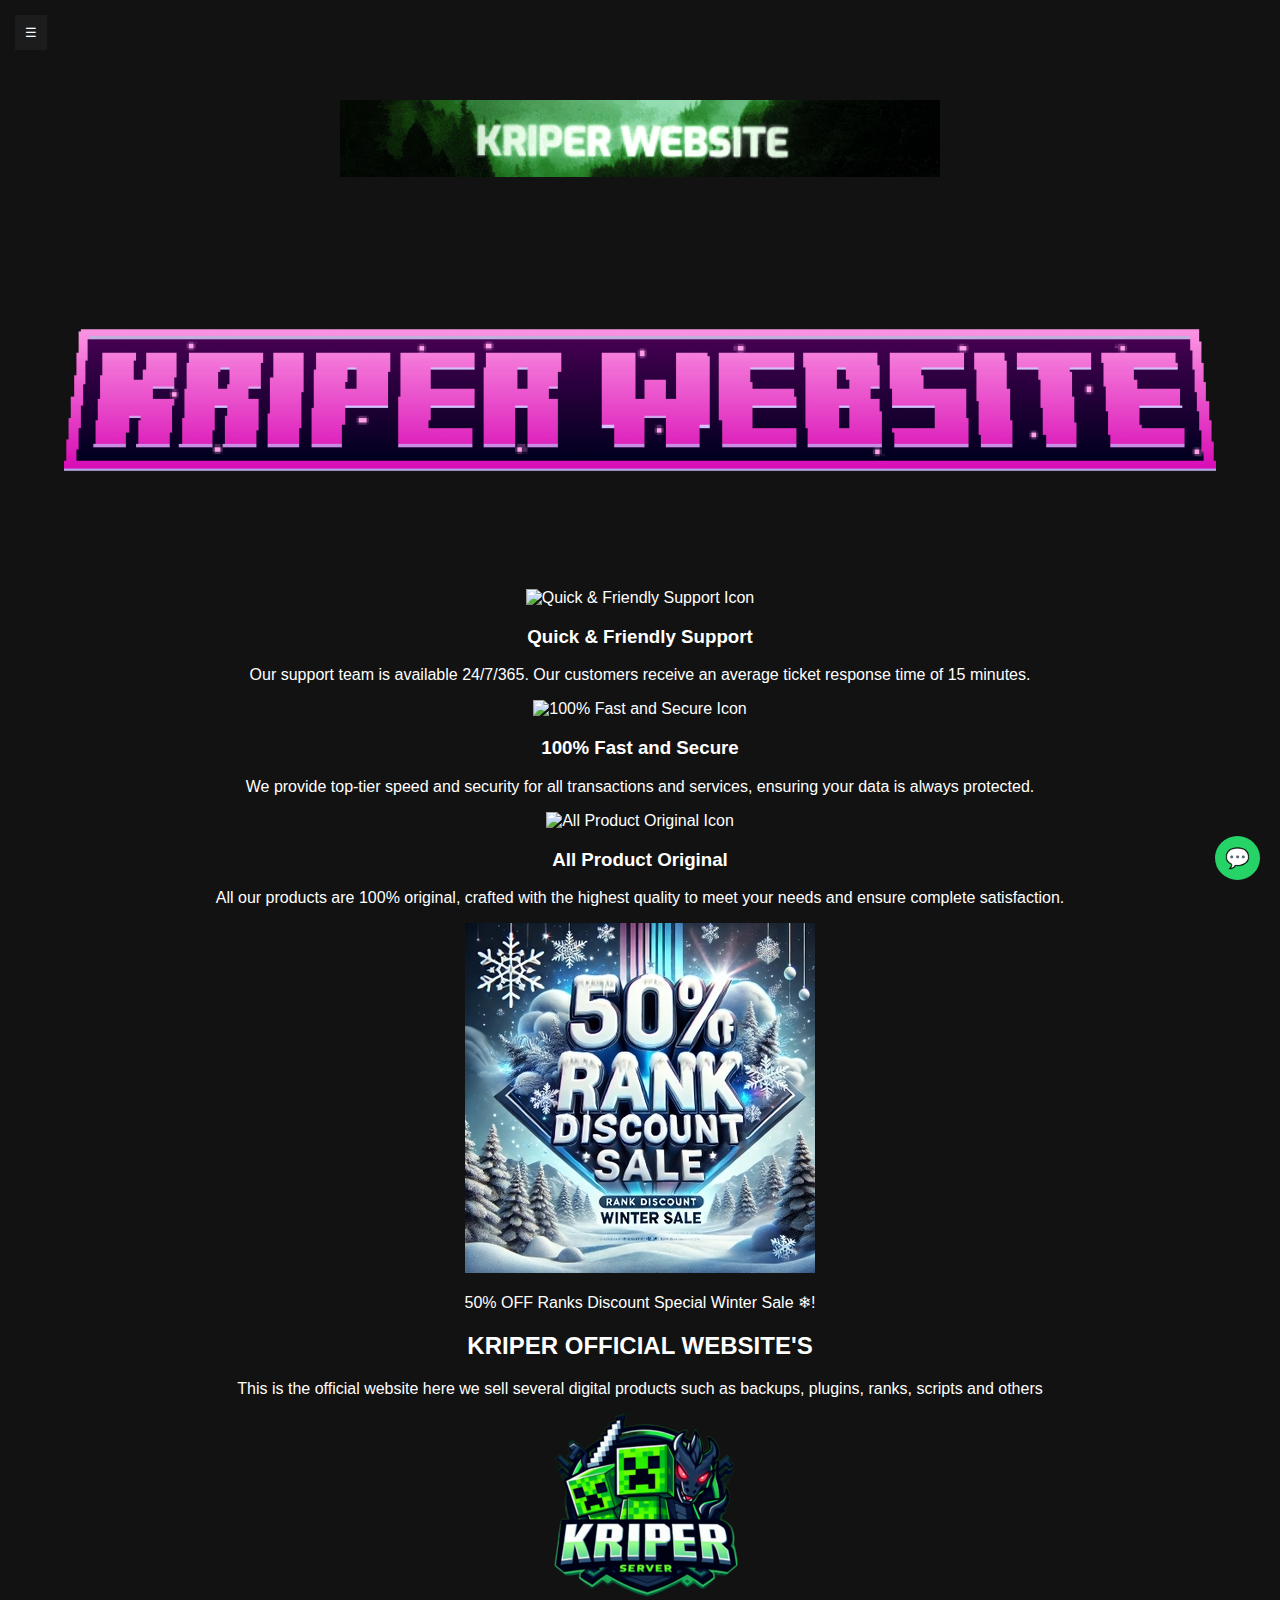
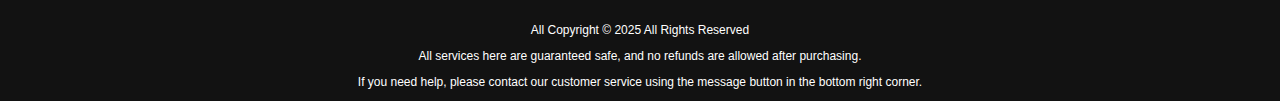
==== index.html @ 2dc5fc76 "index.html" ====
<!DOCTYPE html>
<html lang="en">
<head>
    <meta charset="UTF-8">
    <meta name="viewport" content="width=device-width, initial-scale=1.0">
    <title>Kriper Website</title>
    <link rel="stylesheet" href="style.css">
    <script defer src="script.js"></script>
</head>
<body>

    <!-- Sidebar Navigation -->
    <div id="sidebar">
        <a href="index.html">Home</a>
        <a href="announcement.html">Announcement</a>
        <a href="service.html">Service</a>
    </div>

    <!-- Navigation Button -->
    <button id="nav-toggle">☰</button>

    <!-- Header Section -->
    <header>
        <div class="banner">
            <img src="banner.gif" alt="Kriper Store Banner">
            <div class="kriper-logo">
                <img src="kriper-logo.png" alt="Kriper Website">
            </div>
        </div>
    </header>

    <!-- Features Section -->
    <section class="features-section">
        <div class="feature">
            <img src="support-icon.png" alt="Quick & Friendly Support Icon">
            <h3>Quick & Friendly Support</h3>
            <p>Our support team is available 24/7/365. Our customers receive an average ticket response time of 15 minutes.</p>
        </div>
        <div class="feature">
            <img src="secure-icon.png" alt="100% Fast and Secure Icon">
            <h3>100% Fast and Secure</h3>
            <p>We provide top-tier speed and security for all transactions and services, ensuring your data is always protected.</p>
        </div>
        <div class="feature">
            <img src="all-product-icon.png" alt="All Product Original Icon">
            <h3>All Product Original</h3>
            <p>All our products are 100% original, crafted with the highest quality to meet your needs and ensure complete satisfaction.</p>
        </div>
    </section>

    <!-- Promo Section -->
    <section class="promo-section">
        <img src="promo.jpg" alt="Promo Image">
        <p>50% OFF Ranks Discount Special Winter Sale ❄!</p>
    </section>

    <!-- Scrolling Info Section -->
    <section class="scroll-info">
        <h2>KRIPER OFFICIAL WEBSITE'S</h2>
        <p>This is the official website here we sell several digital products such as backups, plugins, ranks, scripts and others</p>
        <img src="large-image.png" alt="Large Image">
    </section>

    <!-- Footer -->
    <footer>
        <p>All Copyright &copy; 2025 All Rights Reserved</p>
        <p>All services here are guaranteed safe, and no refunds are allowed after purchasing.</p>
        <p>If you need help, please contact our customer service using the message button in the bottom right corner.</p>
    </footer>

    <!-- Floating Support Button -->
    <a href="https://wa.me/6281553348960" class="support-button" target="_blank">💬</a>

</body>
</html>
---- style.css ----
/* General Styles */
body {
    background-color: #121212;
    color: #ffffff;
    font-family: Arial, sans-serif;
    margin: 0;
    padding: 0;
    text-align: center;
}

/* Sidebar */
#sidebar {
    position: fixed;
    top: 10px;
    left: 10px;
    width: 250px;
    height: 100%;
    background: #1c1c1c;
    padding-top: 20px;
    transition: left 0.3s;
}

#sidebar a {
    display: block;
    color: white;
    padding: 10px;
    text-decoration: none;
}

#sidebar a:hover {
    background: #333;
}

/* Navigation Button */
#nav-toggle {
    position: fixed;
    top: 15px;
    left: 15px;
    background: #1c1c1c;
    color: white;
    border: none;
    padding: 10px;
    cursor: pointer;
}

/* Banner */
.banner img {
    width: 100%;
    max-width: 600px;
    margin-top: 100px;
}

.kriper-logo {
    display: flex;
    justify-content: center;
    align-items: center;
    margin-top: 20px; /* Atur jarak agar tidak bertabrakan */
}

.kriper-logo img {
    max-width: 90%; /* Pastikan gambar tidak terlalu besar */
    height: auto;
}

/* Service Section */
.service-container {
    display: flex;
    flex-direction: column;
    align-items: center;
    gap: 20px;
    padding: 20px;
}

.service-item {
    background: #1c1c1c;
    padding: 15px;
    border-radius: 10px;
    width: 90%;
    max-width: 400px;
    text-align: center;
    box-shadow: 0px 0px 10px rgba(255, 255, 255, 0.1);
    transition: transform 0.3s ease;
}

.service-item:hover {
    transform: scale(1.02);
}

/* Gambar Produk */
.service-item img {
    width: 100%;
    max-width: 350px;
    border-radius: 5px;
    display: block;
    margin: 0 auto;
}

/* Judul Produk */
.service-item h3 {
    font-size: 20px;
    margin-top: 10px;
}

/* Deskripsi */
.service-item p {
    font-size: 14px;
    color: #b0b0b0;
}

/* Tombol Order */
.service-item .order-button {
    display: block;
    background: #007bff;
    color: white;
    padding: 10px;
    border-radius: 5px;
    text-decoration: none;
    font-weight: bold;
    margin-top: 10px;
    transition: background 0.3s;
}

.service-item .order-button:hover {
    background: #0056b3;
}

/* Responsif untuk Android */
@media (max-width: 768px) {
    .service-item {
        max-width: 90%;
    }

    .service-item img {
        max-width: 250px;
    }
}

@media (max-width: 768px) {
    .service-item img {
        max-width: 150px; /* Ukuran lebih kecil untuk Android */
    }
}

/* Footer */
footer {
    font-size: 12px;
    margin-top: 20px;
}

/* Floating Support Button */
.support-button {
    position: fixed;
    bottom: 20px;
    right: 20px;
    background: #25D366;
    color: white;
    padding: 10px;
    border-radius: 50%;
    text-decoration: none;
    font-size: 20px;
}
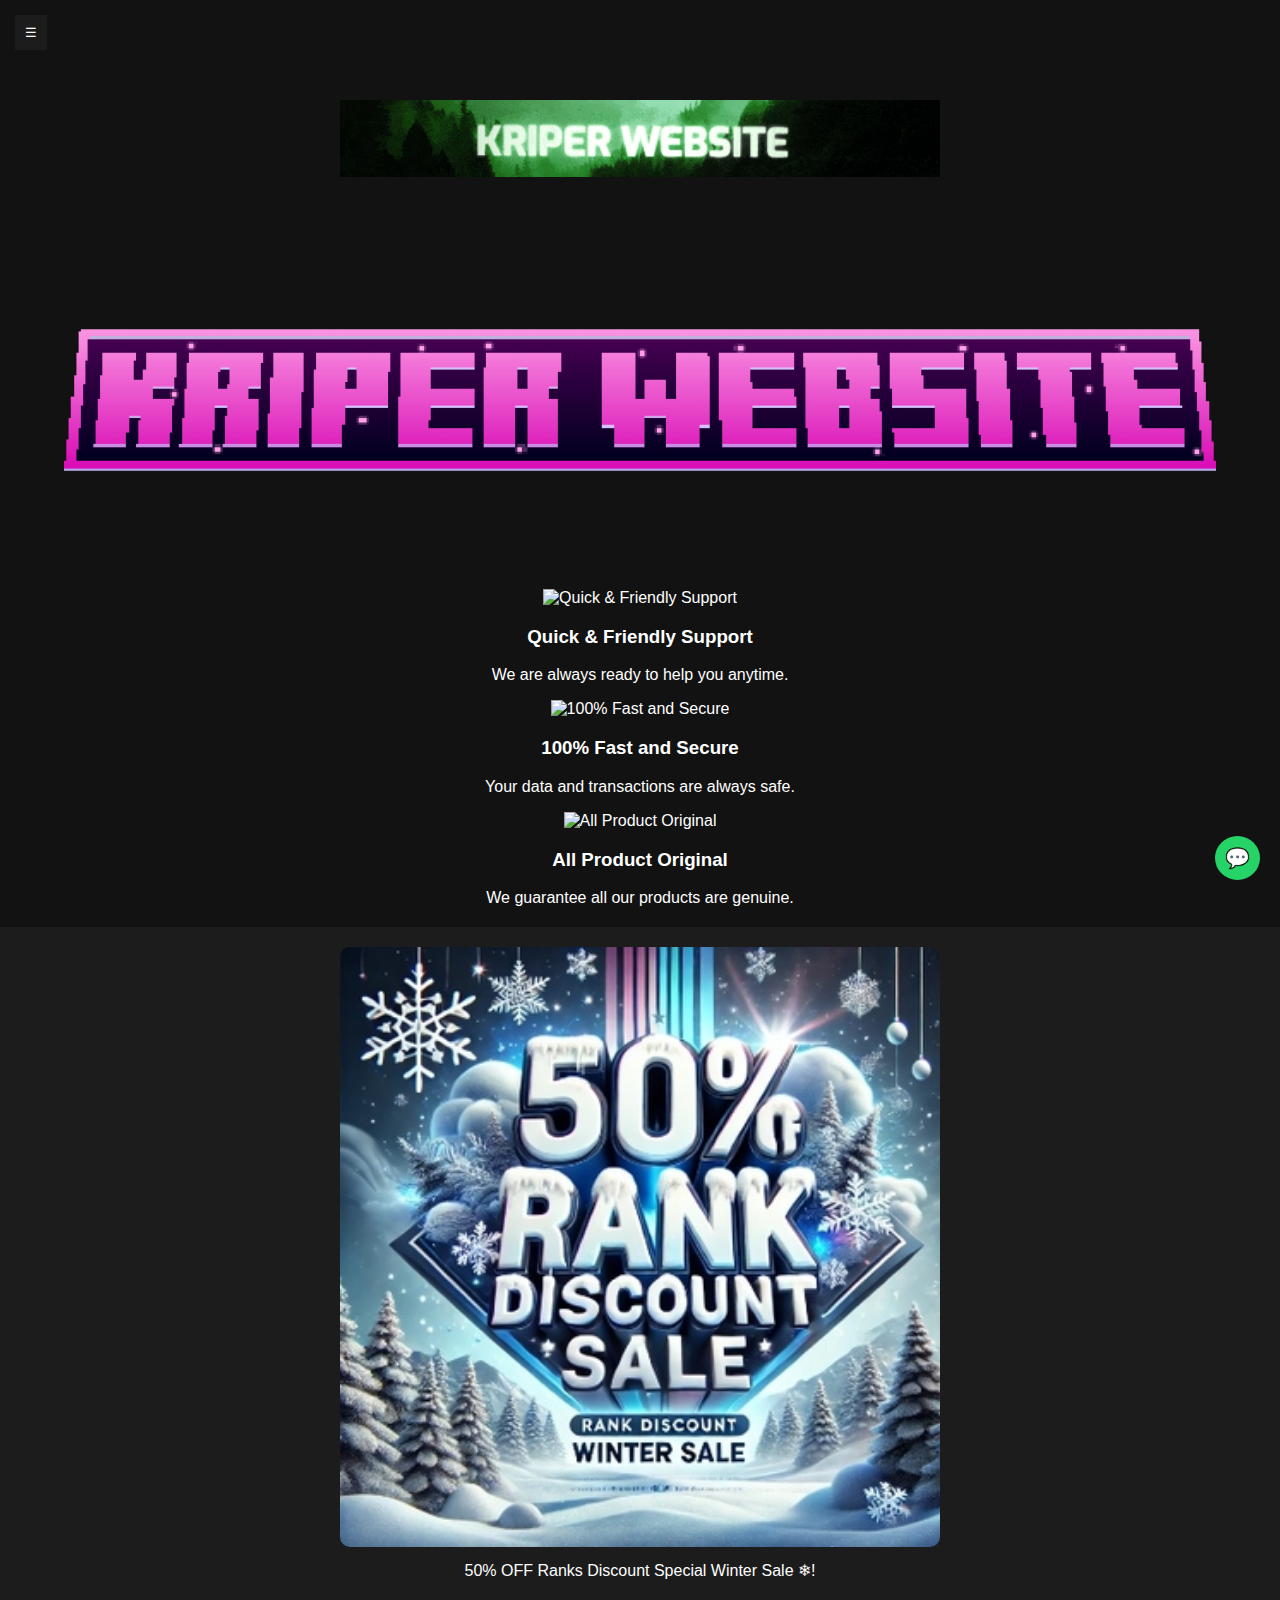
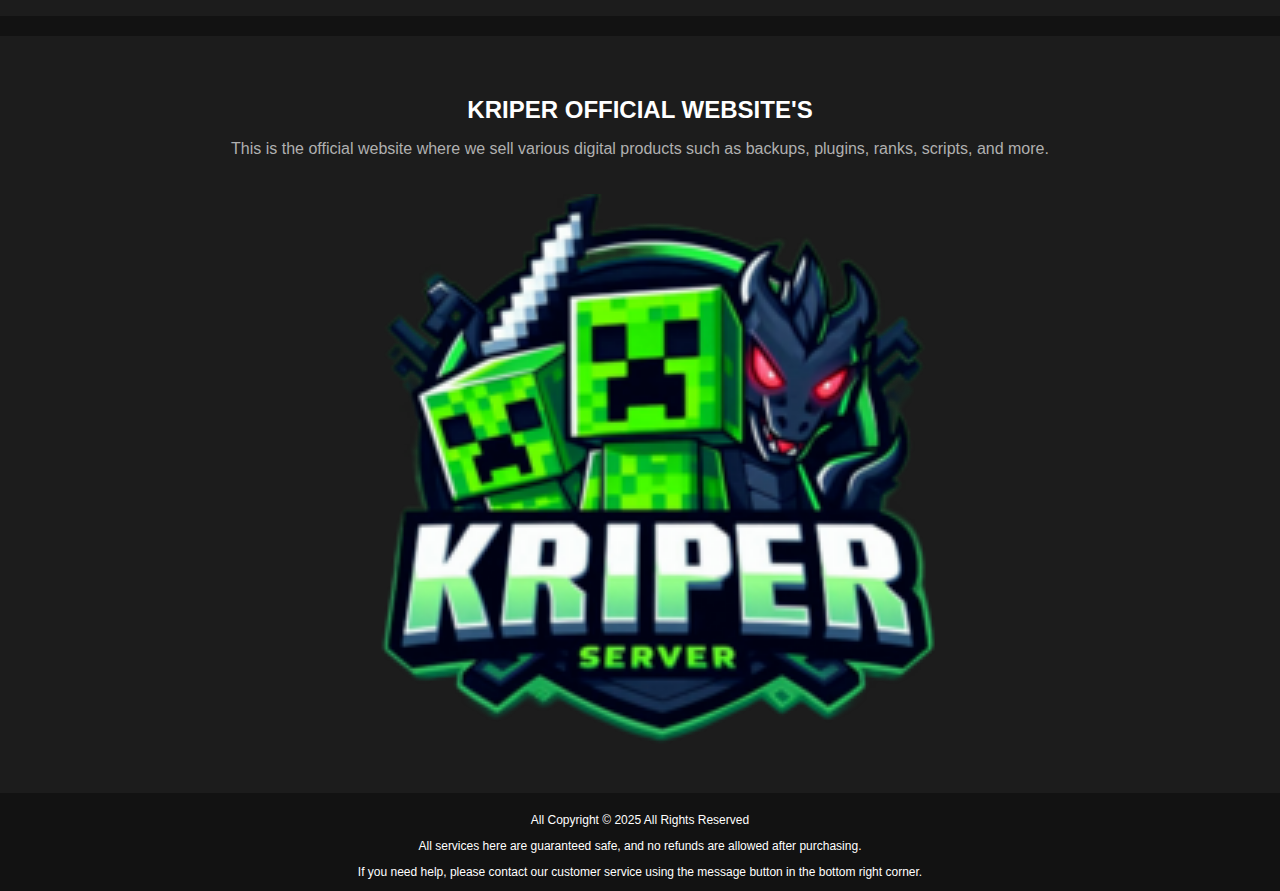
==== commit 64973096: "index.html" ====
--- a/index.html
+++ b/index.html
@@ -30,21 +30,21 @@
     </header>
 
     <!-- Features Section -->
-    <section class="features-section">
-        <div class="feature">
-            <img src="support-icon.png" alt="Quick & Friendly Support Icon">
+    <section class="features">
+        <div class="feature-item">
+            <img src="icon-support.png" alt="Quick & Friendly Support">
             <h3>Quick & Friendly Support</h3>
-            <p>Our support team is available 24/7/365. Our customers receive an average ticket response time of 15 minutes.</p>
+            <p>We are always ready to help you anytime.</p>
         </div>
-        <div class="feature">
-            <img src="secure-icon.png" alt="100% Fast and Secure Icon">
+        <div class="feature-item">
+            <img src="icon-secure.png" alt="100% Fast and Secure">
             <h3>100% Fast and Secure</h3>
-            <p>We provide top-tier speed and security for all transactions and services, ensuring your data is always protected.</p>
+            <p>Your data and transactions are always safe.</p>
         </div>
-        <div class="feature">
-            <img src="all-product-icon.png" alt="All Product Original Icon">
+        <div class="feature-item">
+            <img src="icon-original.png" alt="All Product Original">
             <h3>All Product Original</h3>
-            <p>All our products are 100% original, crafted with the highest quality to meet your needs and ensure complete satisfaction.</p>
+            <p>We guarantee all our products are genuine.</p>
         </div>
     </section>
 
@@ -57,7 +57,7 @@
     <!-- Scrolling Info Section -->
     <section class="scroll-info">
         <h2>KRIPER OFFICIAL WEBSITE'S</h2>
-        <p>This is the official website here we sell several digital products such as backups, plugins, ranks, scripts and others</p>
+        <p>This is the official website where we sell various digital products such as backups, plugins, ranks, scripts, and more.</p>
         <img src="large-image.png" alt="Large Image">
     </section>
 
--- a/style.css
+++ b/style.css
@@ -54,91 +54,94 @@
     display: flex;
     justify-content: center;
     align-items: center;
-    margin-top: 20px; /* Atur jarak agar tidak bertabrakan */
+    margin-top: 20px;
 }
 
 .kriper-logo img {
-    max-width: 90%; /* Pastikan gambar tidak terlalu besar */
+    max-width: 90%;
     height: auto;
 }
 
-/* Service Section */
-.service-container {
+/* Features Section */
+.features-section {
     display: flex;
-    flex-direction: column;
-    align-items: center;
+    justify-content: center;
     gap: 20px;
-    padding: 20px;
+    padding: 40px 20px;
+    background: #1c1c1c;
+    flex-wrap: wrap;
 }
 
-.service-item {
+.feature {
     background: #1c1c1c;
-    padding: 15px;
+    padding: 20px;
     border-radius: 10px;
     width: 90%;
-    max-width: 400px;
+    max-width: 300px;
     text-align: center;
     box-shadow: 0px 0px 10px rgba(255, 255, 255, 0.1);
     transition: transform 0.3s ease;
 }
 
-.service-item:hover {
-    transform: scale(1.02);
+.feature:hover {
+    transform: scale(1.05);
 }
 
-/* Gambar Produk */
-.service-item img {
-    width: 100%;
-    max-width: 350px;
-    border-radius: 5px;
-    display: block;
-    margin: 0 auto;
+.feature img {
+    width: 80px;
+    height: 80px;
+    margin-bottom: 15px;
 }
 
-/* Judul Produk */
-.service-item h3 {
-    font-size: 20px;
-    margin-top: 10px;
+.feature h3 {
+    font-size: 18px;
+    margin-bottom: 10px;
 }
 
-/* Deskripsi */
-.service-item p {
+.feature p {
     font-size: 14px;
     color: #b0b0b0;
 }
 
-/* Tombol Order */
-.service-item .order-button {
-    display: block;
-    background: #007bff;
-    color: white;
-    padding: 10px;
-    border-radius: 5px;
-    text-decoration: none;
-    font-weight: bold;
-    margin-top: 10px;
-    transition: background 0.3s;
+/* Promo Section */
+.promo-section {
+    background: #1c1c1c;
+    padding: 20px;
+    margin: 20px 0;
 }
 
-.service-item .order-button:hover {
-    background: #0056b3;
+.promo-section img {
+    width: 100%;
+    max-width: 600px;
+    border-radius: 10px;
 }
 
-/* Responsif untuk Android */
-@media (max-width: 768px) {
-    .service-item {
-        max-width: 90%;
-    }
-
-    .service-item img {
-        max-width: 250px;
-    }
+.promo-section p {
+    margin-top: 10px;
+    font-size: 16px;
 }
 
-@media (max-width: 768px) {
-    .service-item img {
-        max-width: 150px; /* Ukuran lebih kecil untuk Android */
-    }
+/* Scrolling Info Section */
+.scroll-info {
+    padding: 40px 20px;
+    background: #1c1c1c;
+}
+
+.scroll-info h2 {
+    font-size: 24px;
+    margin-bottom: 10px;
+}
+
+.scroll-info p {
+    font-size: 16px;
+    color: #b0b0b0;
+}
+
+.scroll-info img {
+    width: 100%;
+    max-width: 600px;
+    margin-top: 20px;
+    border-radius: 10px;
 }
 
 /* Footer */
@@ -159,3 +162,23 @@
     text-decoration: none;
     font-size: 20px;
 }
+
+/* Responsif untuk Android */
+@media (max-width: 768px) {
+    .feature {
+        max-width: 90%;
+    }
+
+    .feature img {
+        width: 60px;
+        height: 60px;
+    }
+
+    .promo-section img {
+        max-width: 100%;
+    }
+
+    .scroll-info img {
+        max-width: 100%;
+    }
+}
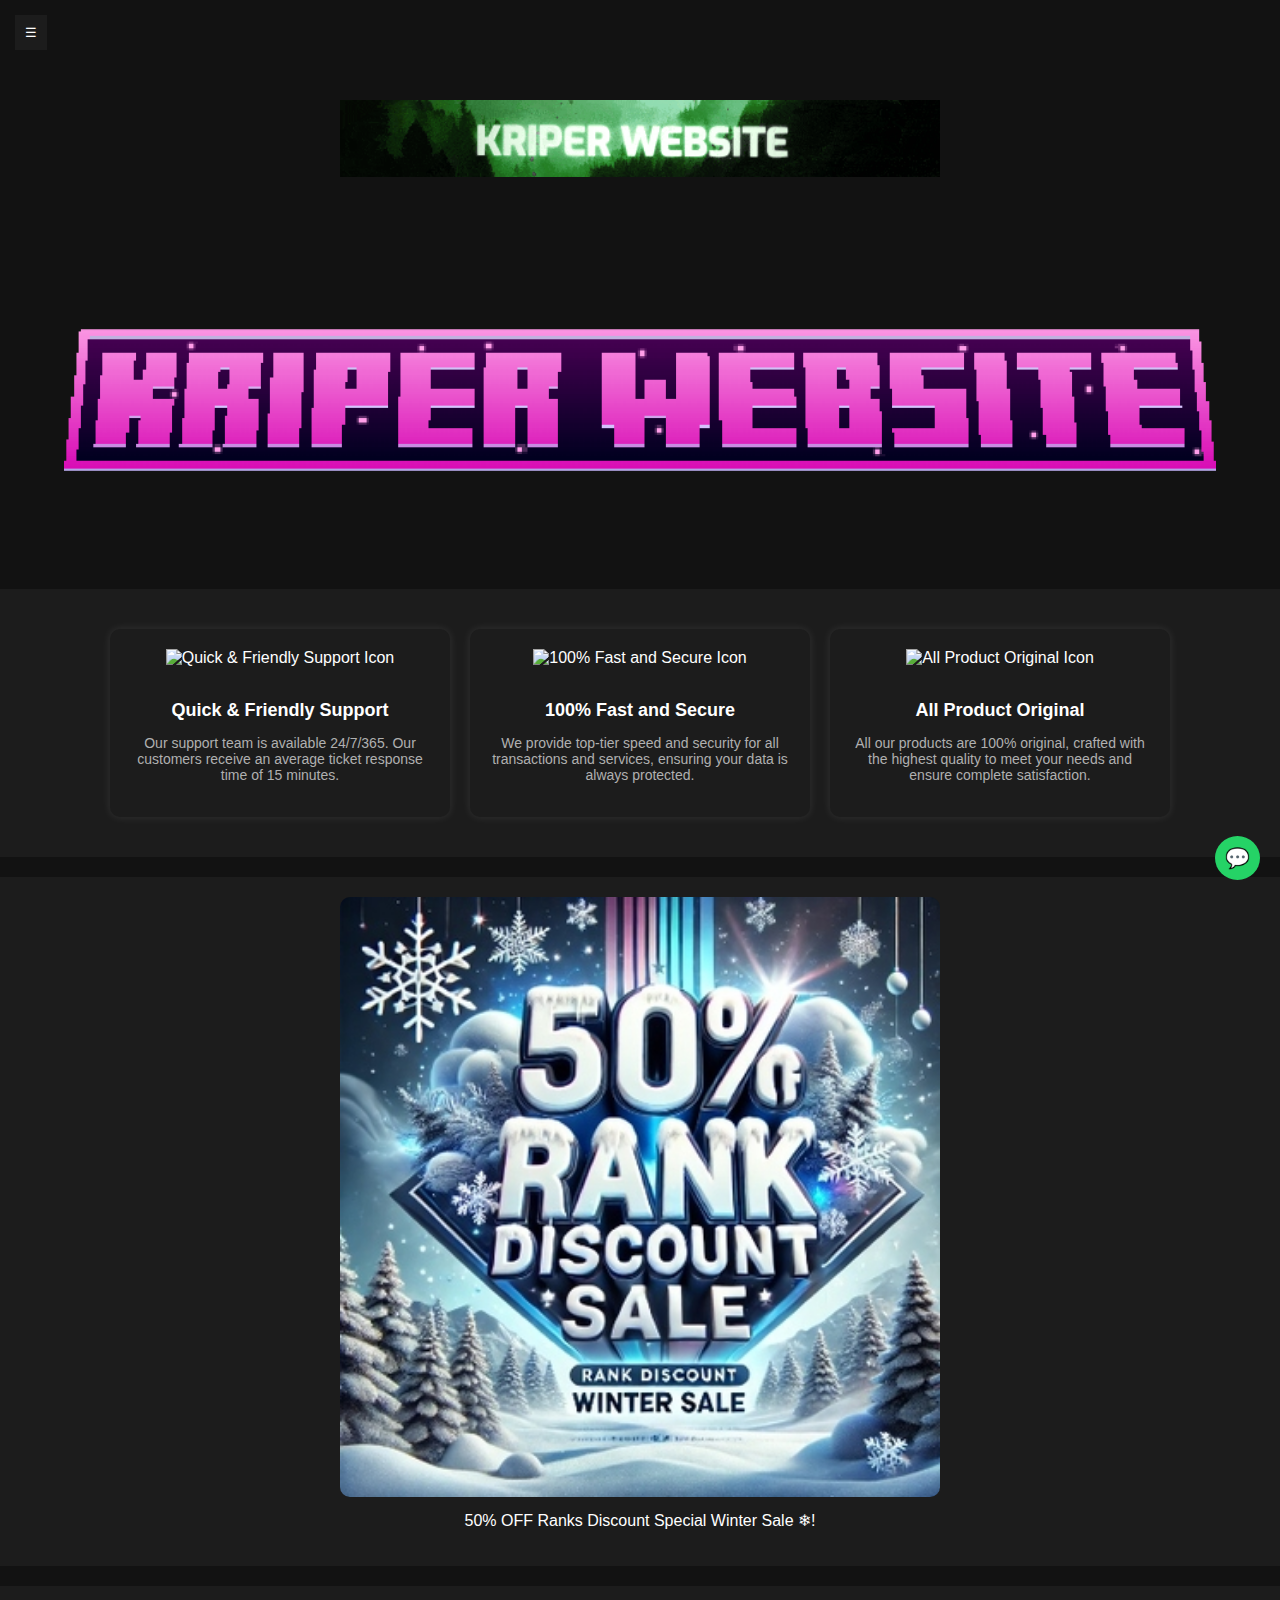
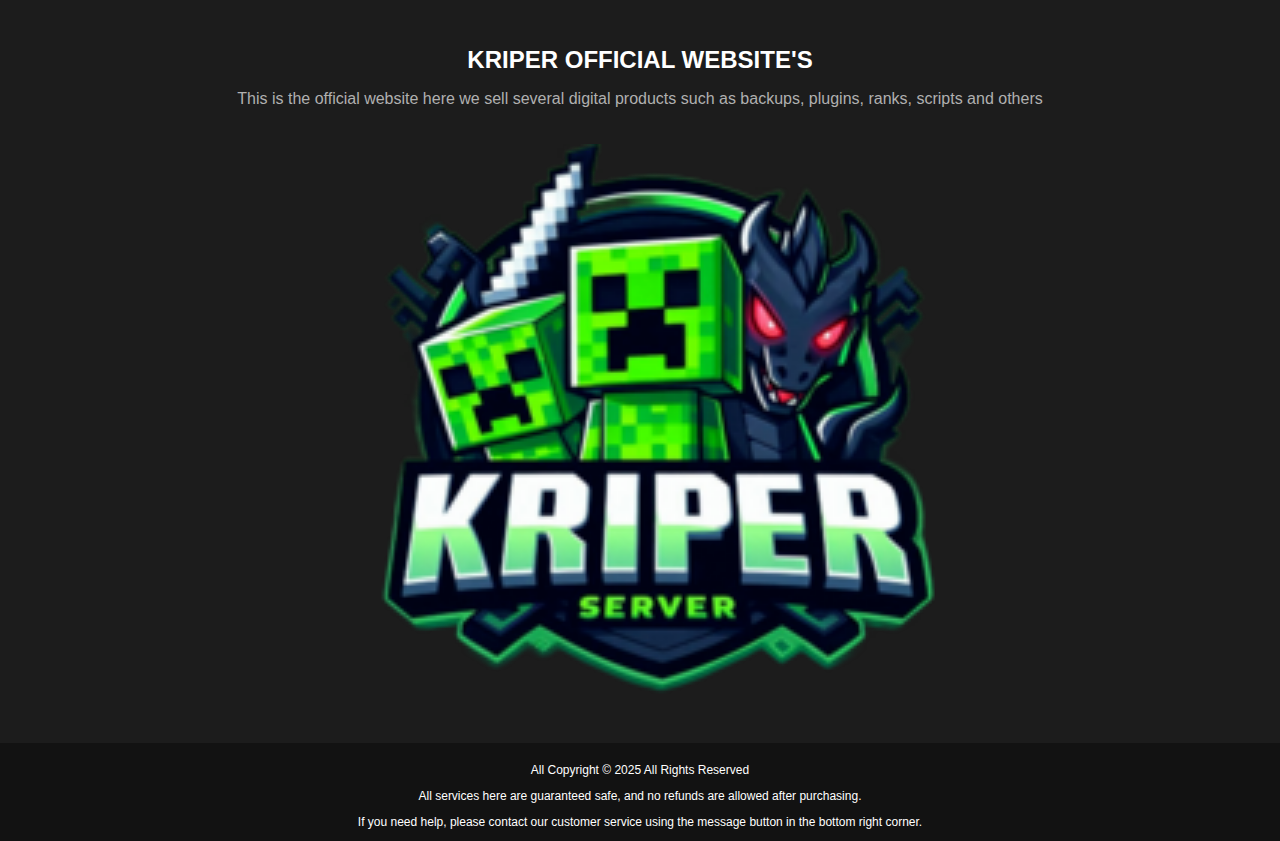
==== commit 81ff5fc9: "index.html" ====
--- a/index.html
+++ b/index.html
@@ -30,21 +30,21 @@
     </header>
 
     <!-- Features Section -->
-    <section class="features">
-        <div class="feature-item">
-            <img src="icon-support.png" alt="Quick & Friendly Support">
+    <section class="features-section">
+        <div class="feature">
+            <img src="support-icon.png" alt="Quick & Friendly Support Icon">
             <h3>Quick & Friendly Support</h3>
-            <p>We are always ready to help you anytime.</p>
+            <p>Our support team is available 24/7/365. Our customers receive an average ticket response time of 15 minutes.</p>
         </div>
-        <div class="feature-item">
-            <img src="icon-secure.png" alt="100% Fast and Secure">
+        <div class="feature">
+            <img src="secure-icon.png" alt="100% Fast and Secure Icon">
             <h3>100% Fast and Secure</h3>
-            <p>Your data and transactions are always safe.</p>
+            <p>We provide top-tier speed and security for all transactions and services, ensuring your data is always protected.</p>
         </div>
-        <div class="feature-item">
-            <img src="icon-original.png" alt="All Product Original">
+        <div class="feature">
+            <img src="all-product-icon.png" alt="All Product Original Icon">
             <h3>All Product Original</h3>
-            <p>We guarantee all our products are genuine.</p>
+            <p>All our products are 100% original, crafted with the highest quality to meet your needs and ensure complete satisfaction.</p>
         </div>
     </section>
 
@@ -57,7 +57,7 @@
     <!-- Scrolling Info Section -->
     <section class="scroll-info">
         <h2>KRIPER OFFICIAL WEBSITE'S</h2>
-        <p>This is the official website where we sell various digital products such as backups, plugins, ranks, scripts, and more.</p>
+        <p>This is the official website here we sell several digital products such as backups, plugins, ranks, scripts and others</p>
         <img src="large-image.png" alt="Large Image">
     </section>
 
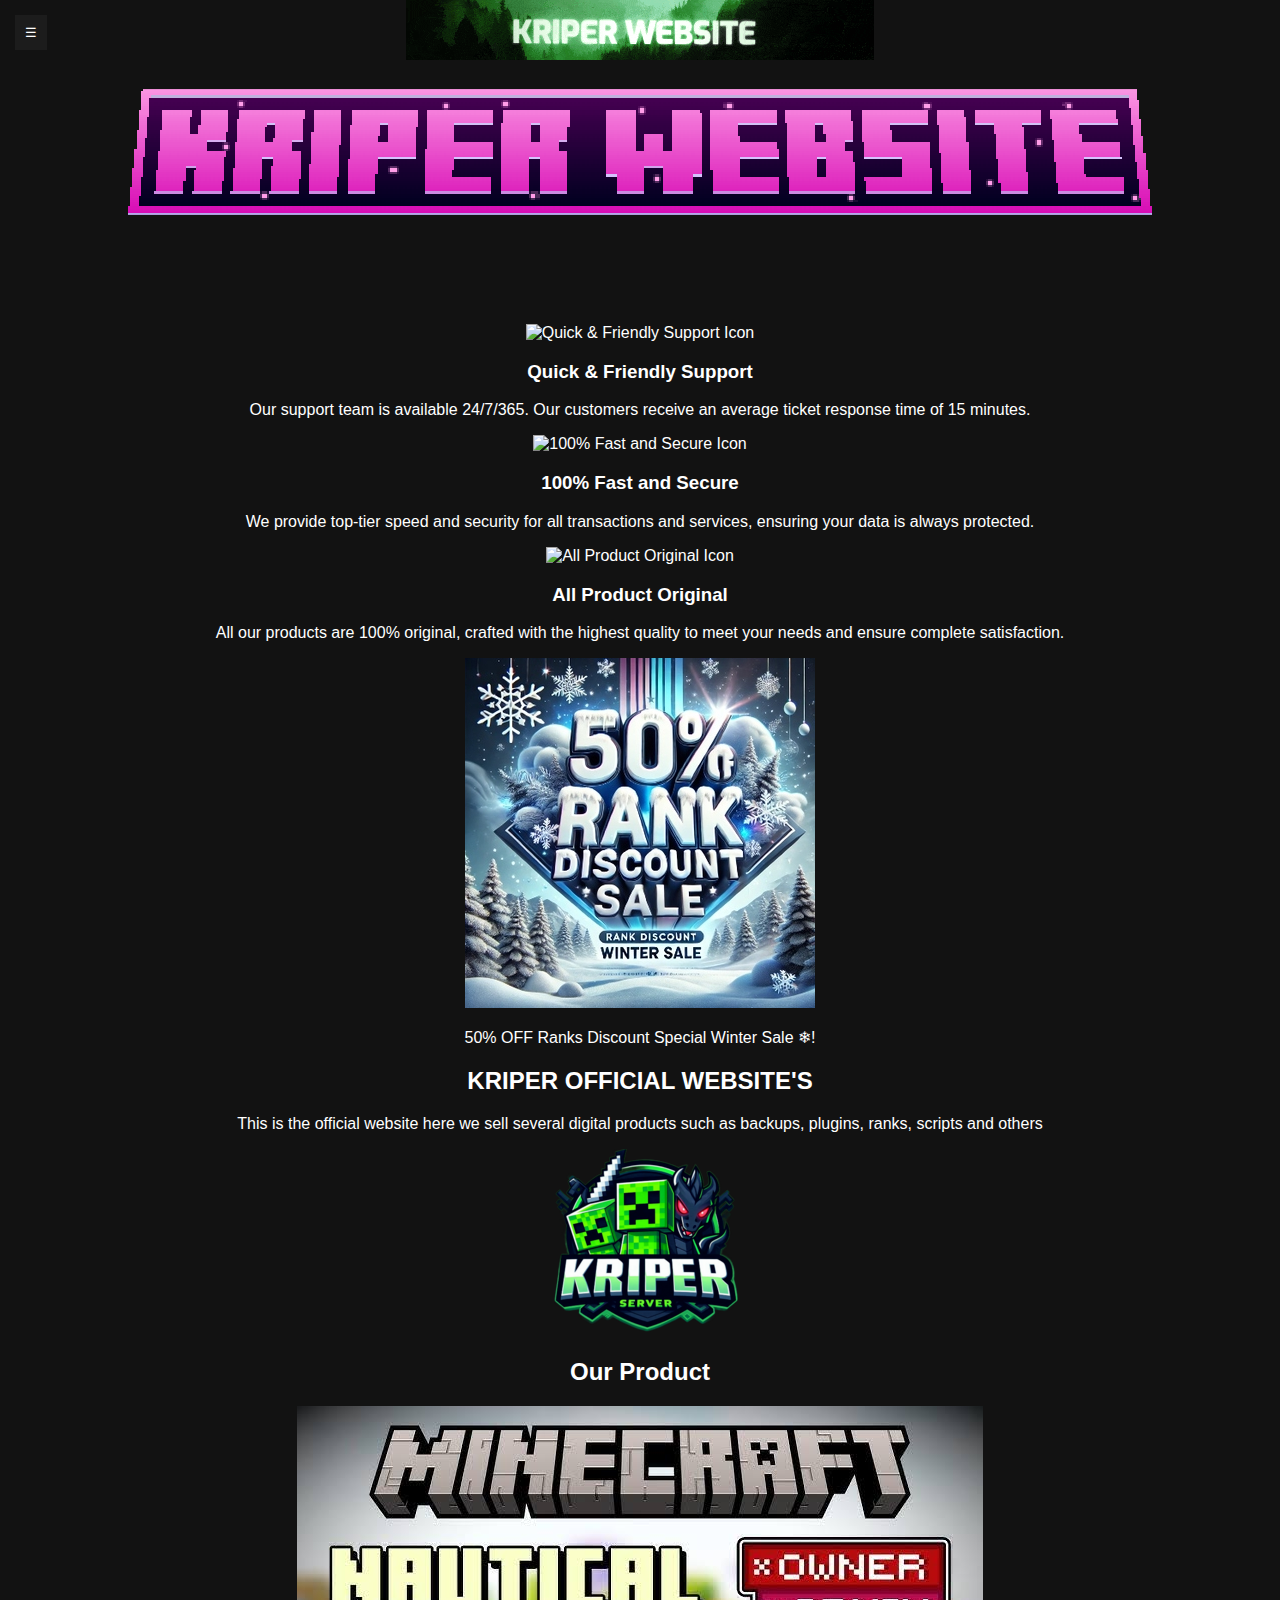
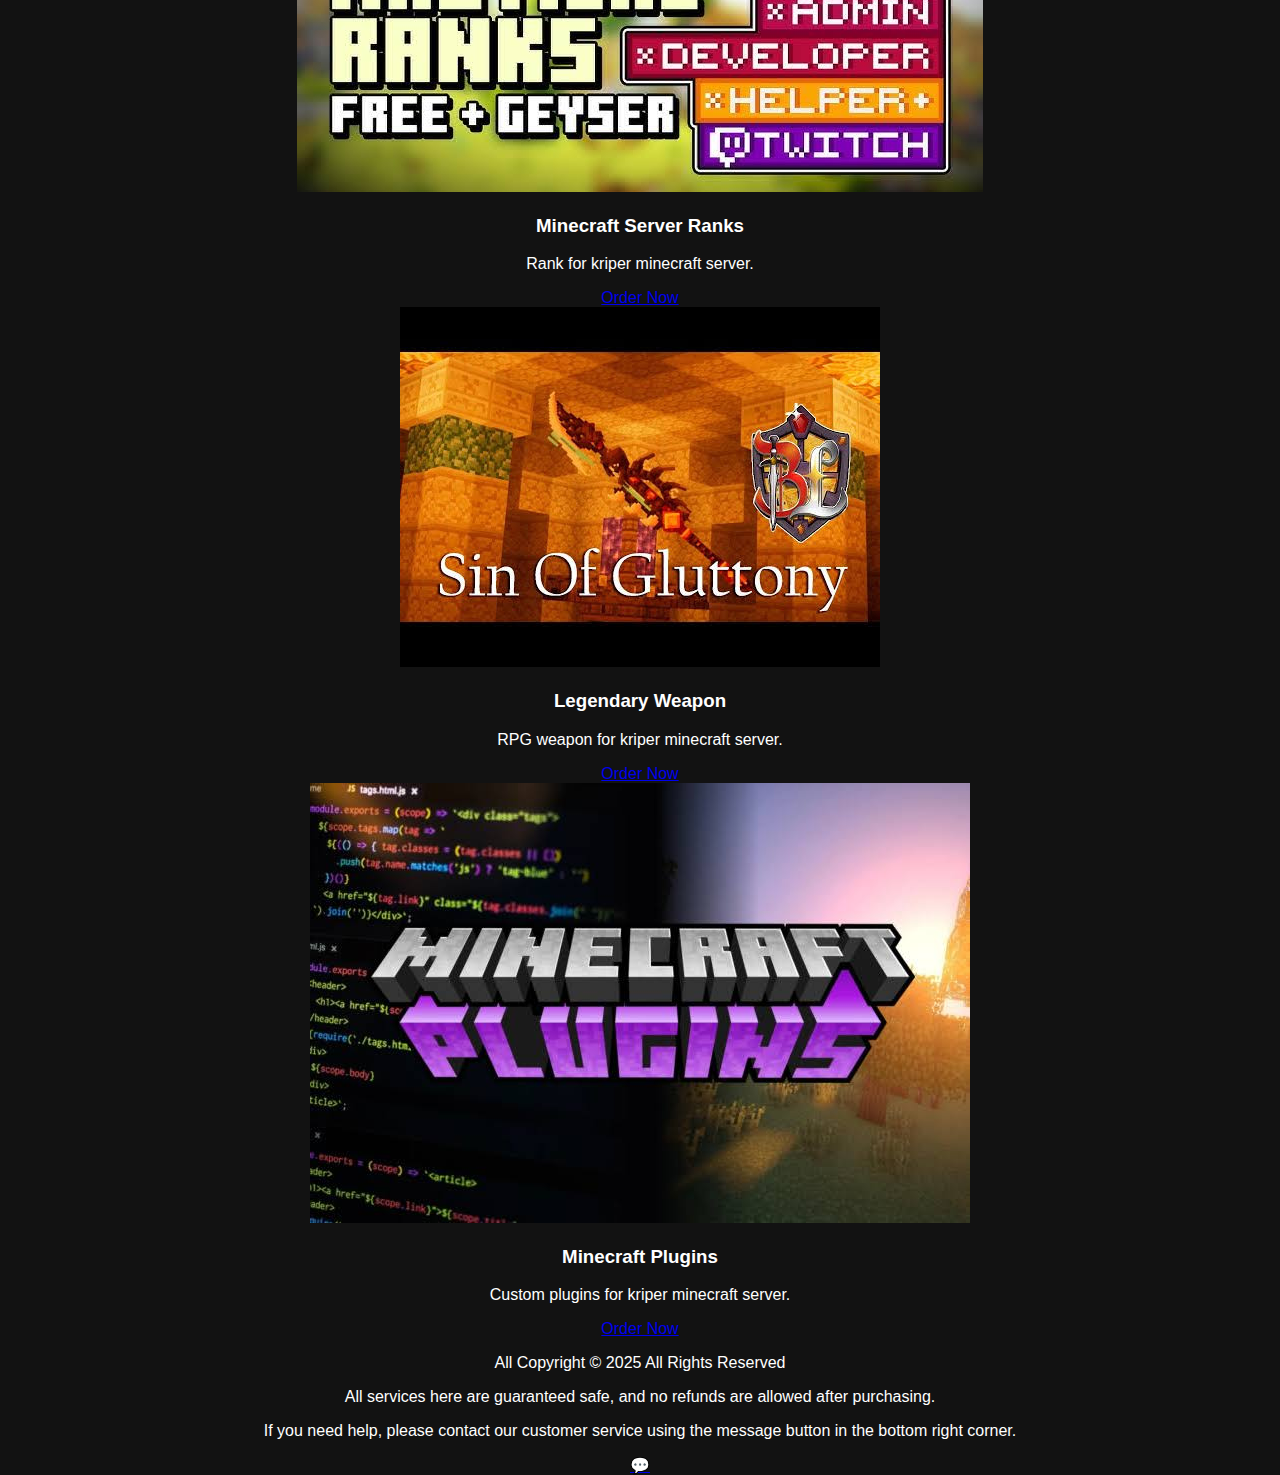
==== commit 95eb45da: "index.html" ====
--- a/index.html
+++ b/index.html
@@ -61,6 +61,29 @@
         <img src="large-image.png" alt="Large Image">
     </section>
 
+    <!-- Service Section -->
+    <section class="service-section">
+        <h2>Our Product</h2>
+        <div class="product">
+            <img src="product1.jpg" alt="Minecraft Server Ranks">
+            <h3>Minecraft Server Ranks</h3>
+            <p>Rank for kriper minecraft server.</p>
+            <a href="#" class="order-btn">Order Now</a>
+        </div>
+        <div class="product">
+            <img src="product2.jpg" alt="Legendary Weapon">
+            <h3>Legendary Weapon</h3>
+            <p>RPG weapon for kriper minecraft server.</p>
+            <a href="#" class="order-btn">Order Now</a>
+        </div>
+        <div class="product">
+            <img src="product3.jpg" alt="Minecraft Plugins">
+            <h3>Minecraft Plugins</h3>
+            <p>Custom plugins for kriper minecraft server.</p>
+            <a href="#" class="order-btn">Order Now</a>
+        </div>
+    </section>
+
     <!-- Footer -->
     <footer>
         <p>All Copyright &copy; 2025 All Rights Reserved</p>
--- a/style.css
+++ b/style.css
@@ -43,142 +43,58 @@
     cursor: pointer;
 }
 
-/* Banner */
-.banner img {
-    width: 100%;
-    max-width: 600px;
-    margin-top: 100px;
+/* Service Section */
+#services {
+    padding: 40px 20px;
 }
 
-.kriper-logo {
-    display: flex;
-    justify-content: center;
-    align-items: center;
-    margin-top: 20px;
+.service-card {
+    background: #1c1c1c;
+    border-radius: 10px;
+    margin: 20px auto;
+    padding: 20px;
+    max-width: 400px;
+    box-shadow: 0px 0px 15px rgba(255, 255, 255, 0.1);
+    text-align: center;
 }
 
-.kriper-logo img {
-    max-width: 90%;
-    height: auto;
-}
-
-/* Features Section */
-.features-section {
-    display: flex;
-    justify-content: center;
-    gap: 20px;
-    padding: 40px 20px;
-    background: #1c1c1c;
-    flex-wrap: wrap;
-}
-
-.feature {
-    background: #1c1c1c;
-    padding: 20px;
-    border-radius: 10px;
-    width: 90%;
-    max-width: 300px;
-    text-align: center;
-    box-shadow: 0px 0px 10px rgba(255, 255, 255, 0.1);
-    transition: transform 0.3s ease;
-}
-
-.feature:hover {
-    transform: scale(1.05);
-}
-
-.feature img {
-    width: 80px;
-    height: 80px;
-    margin-bottom: 15px;
-}
-
-.feature h3 {
-    font-size: 18px;
-    margin-bottom: 10px;
-}
-
-.feature p {
-    font-size: 14px;
-    color: #b0b0b0;
-}
-
-/* Promo Section */
-.promo-section {
-    background: #1c1c1c;
-    padding: 20px;
-    margin: 20px 0;
-}
-
-.promo-section img {
+.service-card img {
     width: 100%;
-    max-width: 600px;
     border-radius: 10px;
 }
 
-.promo-section p {
-    margin-top: 10px;
-    font-size: 16px;
+.service-card h3 {
+    margin-top: 15px;
+    font-size: 20px;
 }
 
-/* Scrolling Info Section */
-.scroll-info {
-    padding: 40px 20px;
-    background: #1c1c1c;
+.service-card p {
+    font-size: 14px;
+    color: #b0b0b0;
+    margin: 10px 0;
 }
 
-.scroll-info h2 {
-    font-size: 24px;
-    margin-bottom: 10px;
+.service-card .order-btn {
+    background-color: #007bff;
+    color: white;
+    padding: 10px 20px;
+    border-radius: 5px;
+    text-decoration: none;
+    display: inline-block;
+    margin-top: 10px;
 }
 
-.scroll-info p {
-    font-size: 16px;
-    color: #b0b0b0;
-}
-
-.scroll-info img {
-    width: 100%;
-    max-width: 600px;
-    margin-top: 20px;
-    border-radius: 10px;
-}
-
-/* Footer */
-footer {
-    font-size: 12px;
-    margin-top: 20px;
-}
-
-/* Floating Support Button */
-.support-button {
-    position: fixed;
-    bottom: 20px;
-    right: 20px;
-    background: #25D366;
-    color: white;
-    padding: 10px;
-    border-radius: 50%;
-    text-decoration: none;
-    font-size: 20px;
+.service-card .order-btn:hover {
+    background-color: #0056b3;
 }
 
 /* Responsif untuk Android */
 @media (max-width: 768px) {
-    .feature {
+    .service-card {
         max-width: 90%;
     }
 
-    .feature img {
-        width: 60px;
-        height: 60px;
-    }
-
-    .promo-section img {
-        max-width: 100%;
-    }
-
-    .scroll-info img {
-        max-width: 100%;
+    .service-card img {
+        width: 100%;
     }
 }
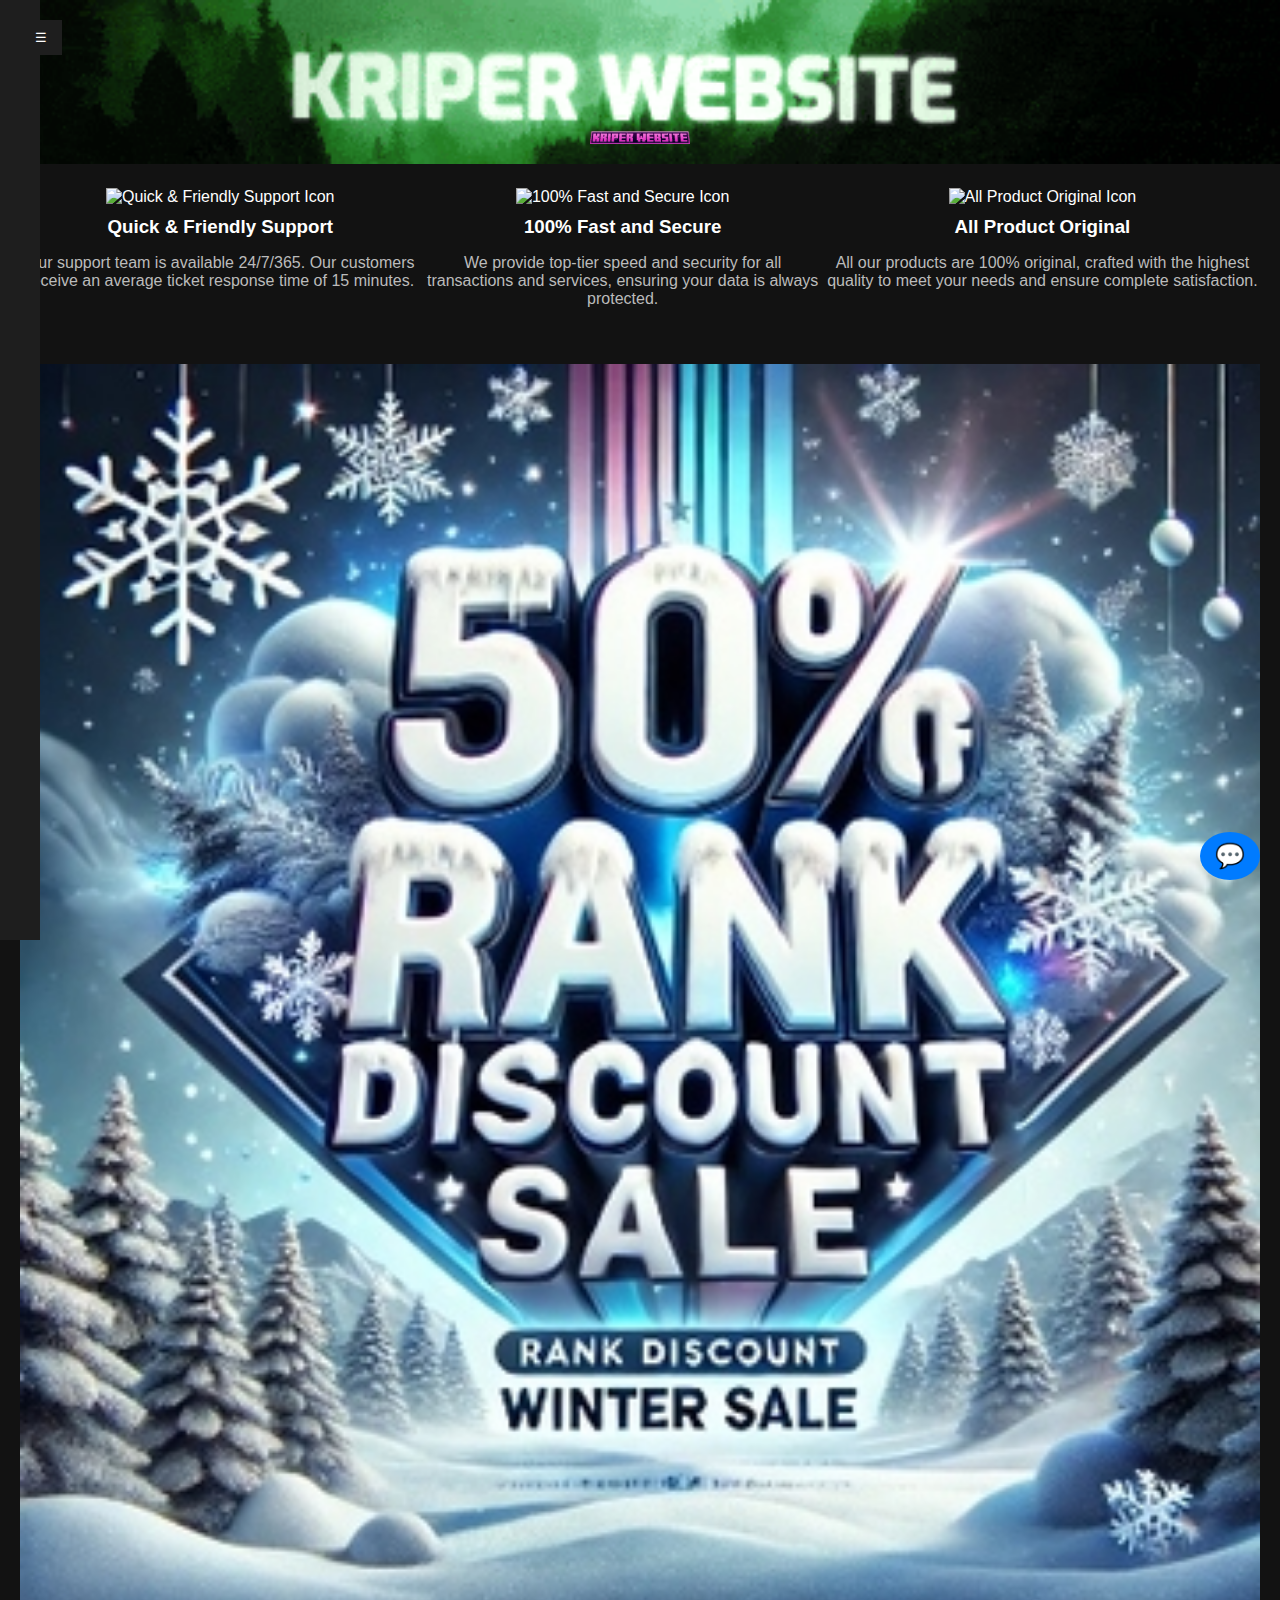
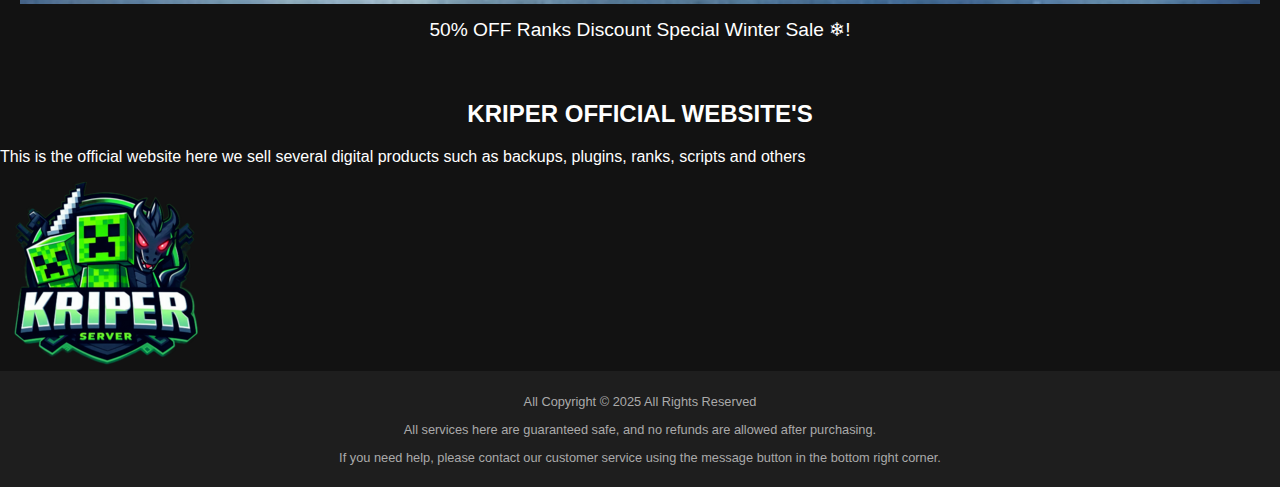
==== commit abf859d6: "index.html" ====
--- a/index.html
+++ b/index.html
@@ -61,29 +61,6 @@
         <img src="large-image.png" alt="Large Image">
     </section>
 
-    <!-- Service Section -->
-    <section class="service-section">
-        <h2>Our Product</h2>
-        <div class="product">
-            <img src="product1.jpg" alt="Minecraft Server Ranks">
-            <h3>Minecraft Server Ranks</h3>
-            <p>Rank for kriper minecraft server.</p>
-            <a href="#" class="order-btn">Order Now</a>
-        </div>
-        <div class="product">
-            <img src="product2.jpg" alt="Legendary Weapon">
-            <h3>Legendary Weapon</h3>
-            <p>RPG weapon for kriper minecraft server.</p>
-            <a href="#" class="order-btn">Order Now</a>
-        </div>
-        <div class="product">
-            <img src="product3.jpg" alt="Minecraft Plugins">
-            <h3>Minecraft Plugins</h3>
-            <p>Custom plugins for kriper minecraft server.</p>
-            <a href="#" class="order-btn">Order Now</a>
-        </div>
-    </section>
-
     <!-- Footer -->
     <footer>
         <p>All Copyright &copy; 2025 All Rights Reserved</p>
--- a/style.css
+++ b/style.css
@@ -1,100 +1,163 @@
-/* General Styles */
+/* General Styling */
 body {
     background-color: #121212;
-    color: #ffffff;
+    color: #fff;
     font-family: Arial, sans-serif;
     margin: 0;
     padding: 0;
+}
+
+a {
+    color: #007bff;
+    text-decoration: none;
+}
+
+h2 {
     text-align: center;
+    margin-top: 20px;
 }
 
 /* Sidebar */
 #sidebar {
     position: fixed;
-    top: 10px;
-    left: 10px;
+    top: 0;
+    left: -250px;
     width: 250px;
     height: 100%;
-    background: #1c1c1c;
-    padding-top: 20px;
-    transition: left 0.3s;
+    background: #1e1e1e;
+    padding: 20px;
+    transition: left 0.3s ease;
+    z-index: 1000;
 }
 
 #sidebar a {
     display: block;
-    color: white;
-    padding: 10px;
-    text-decoration: none;
+    margin: 15px 0;
+    color: #fff;
 }
 
-#sidebar a:hover {
-    background: #333;
+#nav-toggle {
+    position: fixed;
+    top: 20px;
+    left: 20px;
+    background: #1e1e1e;
+    color: #fff;
+    border: none;
+    padding: 10px 15px;
+    cursor: pointer;
+    z-index: 1001;
 }
 
-/* Navigation Button */
-#nav-toggle {
-    position: fixed;
-    top: 15px;
-    left: 15px;
-    background: #1c1c1c;
-    color: white;
-    border: none;
-    padding: 10px;
-    cursor: pointer;
+#sidebar.open {
+    left: 0;
+}
+
+/* Header and Banner */
+header .banner {
+    position: relative;
+    text-align: center;
+}
+
+header .banner img {
+    width: 100%;
+}
+
+header .kriper-logo {
+    position: absolute;
+    bottom: 10px;
+    left: 50%;
+    transform: translateX(-50%);
+}
+
+header .kriper-logo img {
+    width: 100px;
+}
+
+/* Features Section */
+.features-section {
+    display: flex;
+    justify-content: space-around;
+    padding: 20px;
+}
+
+.features-section .feature {
+    text-align: center;
+}
+
+.features-section .feature img {
+    width: 60px;
+}
+
+.features-section .feature h3 {
+    margin: 10px 0;
+}
+
+.features-section .feature p {
+    color: #bbb;
+}
+
+/* Promo Section */
+.promo-section {
+    text-align: center;
+    padding: 20px;
+}
+
+.promo-section img {
+    width: 100%;
+}
+
+.promo-section p {
+    font-size: 1.2em;
+    margin-top: 10px;
 }
 
 /* Service Section */
-#services {
-    padding: 40px 20px;
-}
-
-.service-card {
-    background: #1c1c1c;
-    border-radius: 10px;
-    margin: 20px auto;
+.service-section {
     padding: 20px;
-    max-width: 400px;
-    box-shadow: 0px 0px 15px rgba(255, 255, 255, 0.1);
     text-align: center;
 }
 
-.service-card img {
-    width: 100%;
+.service-section .product {
+    background: #1e1e1e;
+    padding: 15px;
+    margin: 20px auto;
+    width: 90%;
     border-radius: 10px;
 }
 
-.service-card h3 {
-    margin-top: 15px;
-    font-size: 20px;
+.service-section .product img {
+    width: 100%;
+    border-radius: 5px;
 }
 
-.service-card p {
-    font-size: 14px;
-    color: #b0b0b0;
-    margin: 10px 0;
+.service-section .order-btn {
+    display: block;
+    margin: 10px auto;
+    padding: 10px;
+    background: #007bff;
+    color: #fff;
+    border-radius: 5px;
+    width: 50%;
 }
 
-.service-card .order-btn {
-    background-color: #007bff;
-    color: white;
-    padding: 10px 20px;
-    border-radius: 5px;
-    text-decoration: none;
-    display: inline-block;
-    margin-top: 10px;
+/* Footer */
+footer {
+    text-align: center;
+    padding: 10px;
+    background: #1e1e1e;
+    color: #aaa;
+    font-size: 0.8em;
 }
 
-.service-card .order-btn:hover {
-    background-color: #0056b3;
+/* Floating Support Button */
+.support-button {
+    position: fixed;
+    bottom: 20px;
+    right: 20px;
+    background: #007bff;
+    color: #fff;
+    padding: 10px 15px;
+    border-radius: 50%;
+    font-size: 1.5em;
+    text-decoration: none;
 }
-
-/* Responsif untuk Android */
-@media (max-width: 768px) {
-    .service-card {
-        max-width: 90%;
-    }
-
-    .service-card img {
-        width: 100%;
-    }
-}
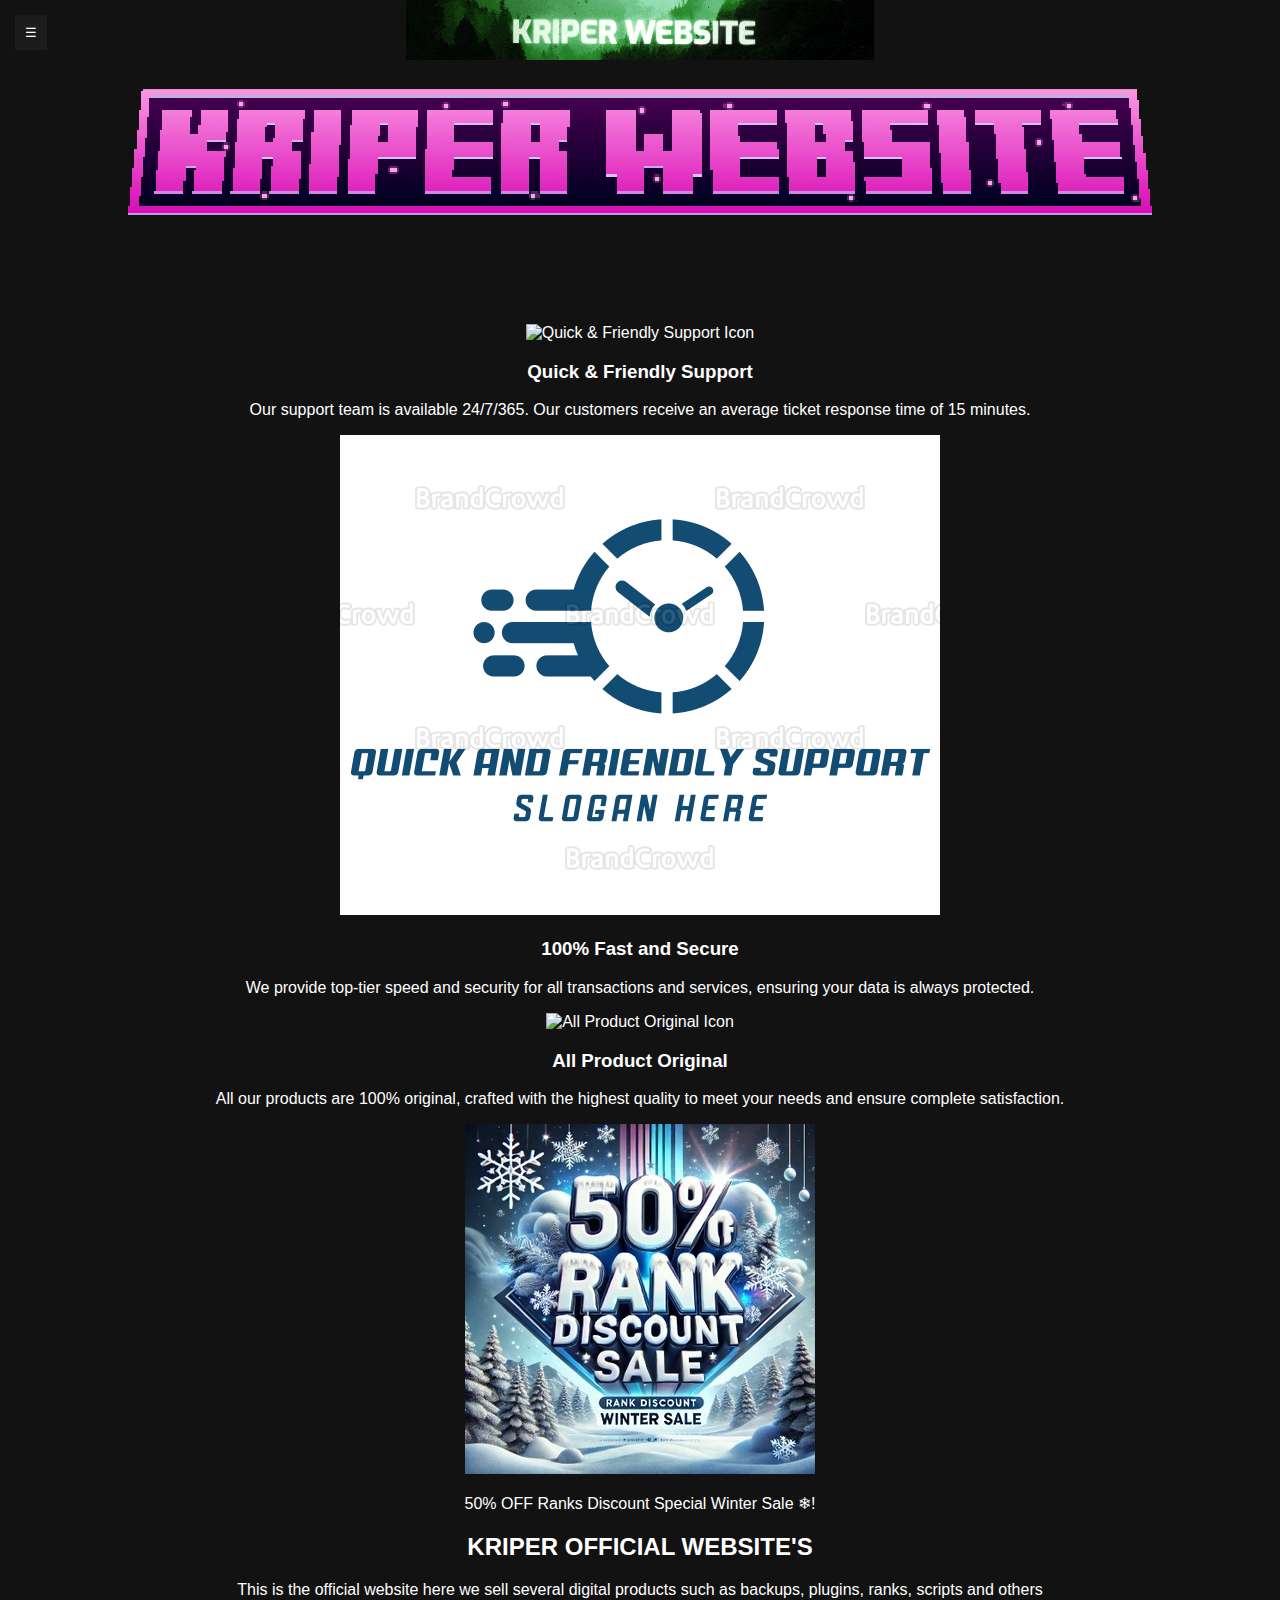
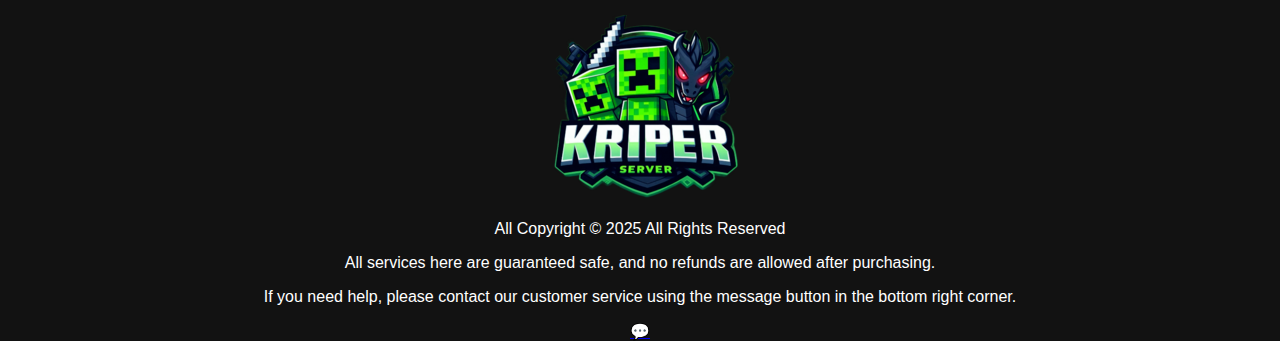
==== commit 42251983: "Update index.html" ====
--- a/index.html
+++ b/index.html
@@ -1,75 +1,72 @@
-<!DOCTYPE html>
-<html lang="en">
-<head>
-    <meta charset="UTF-8">
-    <meta name="viewport" content="width=device-width, initial-scale=1.0">
-    <title>Kriper Website</title>
-    <link rel="stylesheet" href="style.css">
-    <script defer src="script.js"></script>
-</head>
-<body>
+<!DOCTYPE html>  <html lang="en">  
+<head>  
+    <meta charset="UTF-8">  
+    <meta name="viewport" content="width=device-width, initial-scale=1.0">  
+    <title>Kriper Website</title>  
+    <link rel="stylesheet" href="style.css">  
+    <script defer src="script.js"></script>  
+</head>  
+<body>  <!-- Sidebar Navigation -->  
+<div id="sidebar">  
+    <a href="index.html">Home</a>  
+    <a href="announcement.html">Announcement</a>  
+    <a href="service.html">Service</a>  
+</div>  
 
-    <!-- Sidebar Navigation -->
-    <div id="sidebar">
-        <a href="index.html">Home</a>
-        <a href="announcement.html">Announcement</a>
-        <a href="service.html">Service</a>
-    </div>
+<!-- Navigation Button -->  
+<button id="nav-toggle">☰</button>  
 
-    <!-- Navigation Button -->
-    <button id="nav-toggle">☰</button>
+<!-- Header Section -->  
+<header>  
+    <div class="banner">  
+        <img src="banner.gif" alt="Kriper Store Banner">  
+        <div class="kriper-logo">  
+            <img src="kriper-logo.png" alt="Kriper Website">  
+        </div>  
+    </div>  
+</header>  
 
-    <!-- Header Section -->
-    <header>
-        <div class="banner">
-            <img src="banner.gif" alt="Kriper Store Banner">
-            <div class="kriper-logo">
-                <img src="kriper-logo.png" alt="Kriper Website">
-            </div>
-        </div>
-    </header>
+<!-- Features Section -->  
+<section class="features-section">  
+    <div class="feature">  
+        <img src="support-icon.png" alt="Quick & Friendly Support Icon">  
+        <h3>Quick & Friendly Support</h3>  
+        <p>Our support team is available 24/7/365. Our customers receive an average ticket response time of 15 minutes.</p>  
+    </div>  
+    <div class="feature">  
+        <img src="secure-icon.png" alt="100% Fast and Secure Icon">  
+        <h3>100% Fast and Secure</h3>  
+        <p>We provide top-tier speed and security for all transactions and services, ensuring your data is always protected.</p>  
+    </div>  
+    <div class="feature">  
+        <img src="all-product-icon.png" alt="All Product Original Icon">  
+        <h3>All Product Original</h3>  
+        <p>All our products are 100% original, crafted with the highest quality to meet your needs and ensure complete satisfaction.</p>  
+    </div>  
+</section>  
 
-    <!-- Features Section -->
-    <section class="features-section">
-        <div class="feature">
-            <img src="support-icon.png" alt="Quick & Friendly Support Icon">
-            <h3>Quick & Friendly Support</h3>
-            <p>Our support team is available 24/7/365. Our customers receive an average ticket response time of 15 minutes.</p>
-        </div>
-        <div class="feature">
-            <img src="secure-icon.png" alt="100% Fast and Secure Icon">
-            <h3>100% Fast and Secure</h3>
-            <p>We provide top-tier speed and security for all transactions and services, ensuring your data is always protected.</p>
-        </div>
-        <div class="feature">
-            <img src="all-product-icon.png" alt="All Product Original Icon">
-            <h3>All Product Original</h3>
-            <p>All our products are 100% original, crafted with the highest quality to meet your needs and ensure complete satisfaction.</p>
-        </div>
-    </section>
+<!-- Promo Section -->  
+<section class="promo-section">  
+    <img src="promo.jpg" alt="Promo Image">  
+    <p>50% OFF Ranks Discount Special Winter Sale ❄!</p>  
+</section>  
 
-    <!-- Promo Section -->
-    <section class="promo-section">
-        <img src="promo.jpg" alt="Promo Image">
-        <p>50% OFF Ranks Discount Special Winter Sale ❄!</p>
-    </section>
+<!-- Scrolling Info Section -->  
+<section class="scroll-info">  
+    <h2>KRIPER OFFICIAL WEBSITE'S</h2>  
+    <p>This is the official website here we sell several digital products such as backups, plugins, ranks, scripts and others</p>  
+    <img src="large-image.png" alt="Large Image">  
+</section>  
 
-    <!-- Scrolling Info Section -->
-    <section class="scroll-info">
-        <h2>KRIPER OFFICIAL WEBSITE'S</h2>
-        <p>This is the official website here we sell several digital products such as backups, plugins, ranks, scripts and others</p>
-        <img src="large-image.png" alt="Large Image">
-    </section>
+<!-- Footer -->  
+<footer>  
+    <p>All Copyright &copy; 2025 All Rights Reserved</p>  
+    <p>All services here are guaranteed safe, and no refunds are allowed after purchasing.</p>  
+    <p>If you need help, please contact our customer service using the message button in the bottom right corner.</p>  
+</footer>  
 
-    <!-- Footer -->
-    <footer>
-        <p>All Copyright &copy; 2025 All Rights Reserved</p>
-        <p>All services here are guaranteed safe, and no refunds are allowed after purchasing.</p>
-        <p>If you need help, please contact our customer service using the message button in the bottom right corner.</p>
-    </footer>
+<!-- Floating Support Button -->  
+<a href="https://wa.me/6281553348960" class="support-button" target="_blank">💬</a>
 
-    <!-- Floating Support Button -->
-    <a href="https://wa.me/6281553348960" class="support-button" target="_blank">💬</a>
-
-</body>
+</body>  
 </html>
--- a/style.css
+++ b/style.css
@@ -1,163 +1,100 @@
-/* General Styling */
+/* General Styles */
 body {
     background-color: #121212;
-    color: #fff;
+    color: #ffffff;
     font-family: Arial, sans-serif;
     margin: 0;
     padding: 0;
-}
-
-a {
-    color: #007bff;
-    text-decoration: none;
-}
-
-h2 {
     text-align: center;
-    margin-top: 20px;
 }
 
 /* Sidebar */
 #sidebar {
     position: fixed;
-    top: 0;
-    left: -250px;
+    top: 10px;
+    left: 10px;
     width: 250px;
     height: 100%;
-    background: #1e1e1e;
-    padding: 20px;
-    transition: left 0.3s ease;
-    z-index: 1000;
+    background: #1c1c1c;
+    padding-top: 20px;
+    transition: left 0.3s;
 }
 
 #sidebar a {
     display: block;
-    margin: 15px 0;
-    color: #fff;
+    color: white;
+    padding: 10px;
+    text-decoration: none;
 }
 
+#sidebar a:hover {
+    background: #333;
+}
+
+/* Navigation Button */
 #nav-toggle {
     position: fixed;
-    top: 20px;
-    left: 20px;
-    background: #1e1e1e;
-    color: #fff;
+    top: 15px;
+    left: 15px;
+    background: #1c1c1c;
+    color: white;
     border: none;
-    padding: 10px 15px;
+    padding: 10px;
     cursor: pointer;
-    z-index: 1001;
 }
 
-#sidebar.open {
-    left: 0;
+/* Service Section */
+#services {
+    padding: 40px 20px;
 }
 
-/* Header and Banner */
-header .banner {
-    position: relative;
+.service-card {
+    background: #1c1c1c;
+    border-radius: 10px;
+    margin: 20px auto;
+    padding: 20px;
+    max-width: 400px;
+    box-shadow: 0px 0px 15px rgba(255, 255, 255, 0.1);
     text-align: center;
 }
 
-header .banner img {
+.service-card img {
     width: 100%;
+    border-radius: 10px;
 }
 
-header .kriper-logo {
-    position: absolute;
-    bottom: 10px;
-    left: 50%;
-    transform: translateX(-50%);
+.service-card h3 {
+    margin-top: 15px;
+    font-size: 20px;
 }
 
-header .kriper-logo img {
-    width: 100px;
-}
-
-/* Features Section */
-.features-section {
-    display: flex;
-    justify-content: space-around;
-    padding: 20px;
-}
-
-.features-section .feature {
-    text-align: center;
-}
-
-.features-section .feature img {
-    width: 60px;
-}
-
-.features-section .feature h3 {
+.service-card p {
+    font-size: 14px;
+    color: #b0b0b0;
     margin: 10px 0;
 }
 
-.features-section .feature p {
-    color: #bbb;
-}
-
-/* Promo Section */
-.promo-section {
-    text-align: center;
-    padding: 20px;
-}
-
-.promo-section img {
-    width: 100%;
-}
-
-.promo-section p {
-    font-size: 1.2em;
+.service-card .order-btn {
+    background-color: #007bff;
+    color: white;
+    padding: 10px 20px;
+    border-radius: 5px;
+    text-decoration: none;
+    display: inline-block;
     margin-top: 10px;
 }
 
-/* Service Section */
-.service-section {
-    padding: 20px;
-    text-align: center;
+.service-card .order-btn:hover {
+    background-color: #0056b3;
 }
 
-.service-section .product {
-    background: #1e1e1e;
-    padding: 15px;
-    margin: 20px auto;
-    width: 90%;
-    border-radius: 10px;
+/* Responsif untuk Android */
+@media (max-width: 768px) {
+    .service-card {
+        max-width: 90%;
+    }
+
+    .service-card img {
+        width: 100%;
+    }
 }
-
-.service-section .product img {
-    width: 100%;
-    border-radius: 5px;
-}
-
-.service-section .order-btn {
-    display: block;
-    margin: 10px auto;
-    padding: 10px;
-    background: #007bff;
-    color: #fff;
-    border-radius: 5px;
-    width: 50%;
-}
-
-/* Footer */
-footer {
-    text-align: center;
-    padding: 10px;
-    background: #1e1e1e;
-    color: #aaa;
-    font-size: 0.8em;
-}
-
-/* Floating Support Button */
-.support-button {
-    position: fixed;
-    bottom: 20px;
-    right: 20px;
-    background: #007bff;
-    color: #fff;
-    padding: 10px 15px;
-    border-radius: 50%;
-    font-size: 1.5em;
-    text-decoration: none;
-}
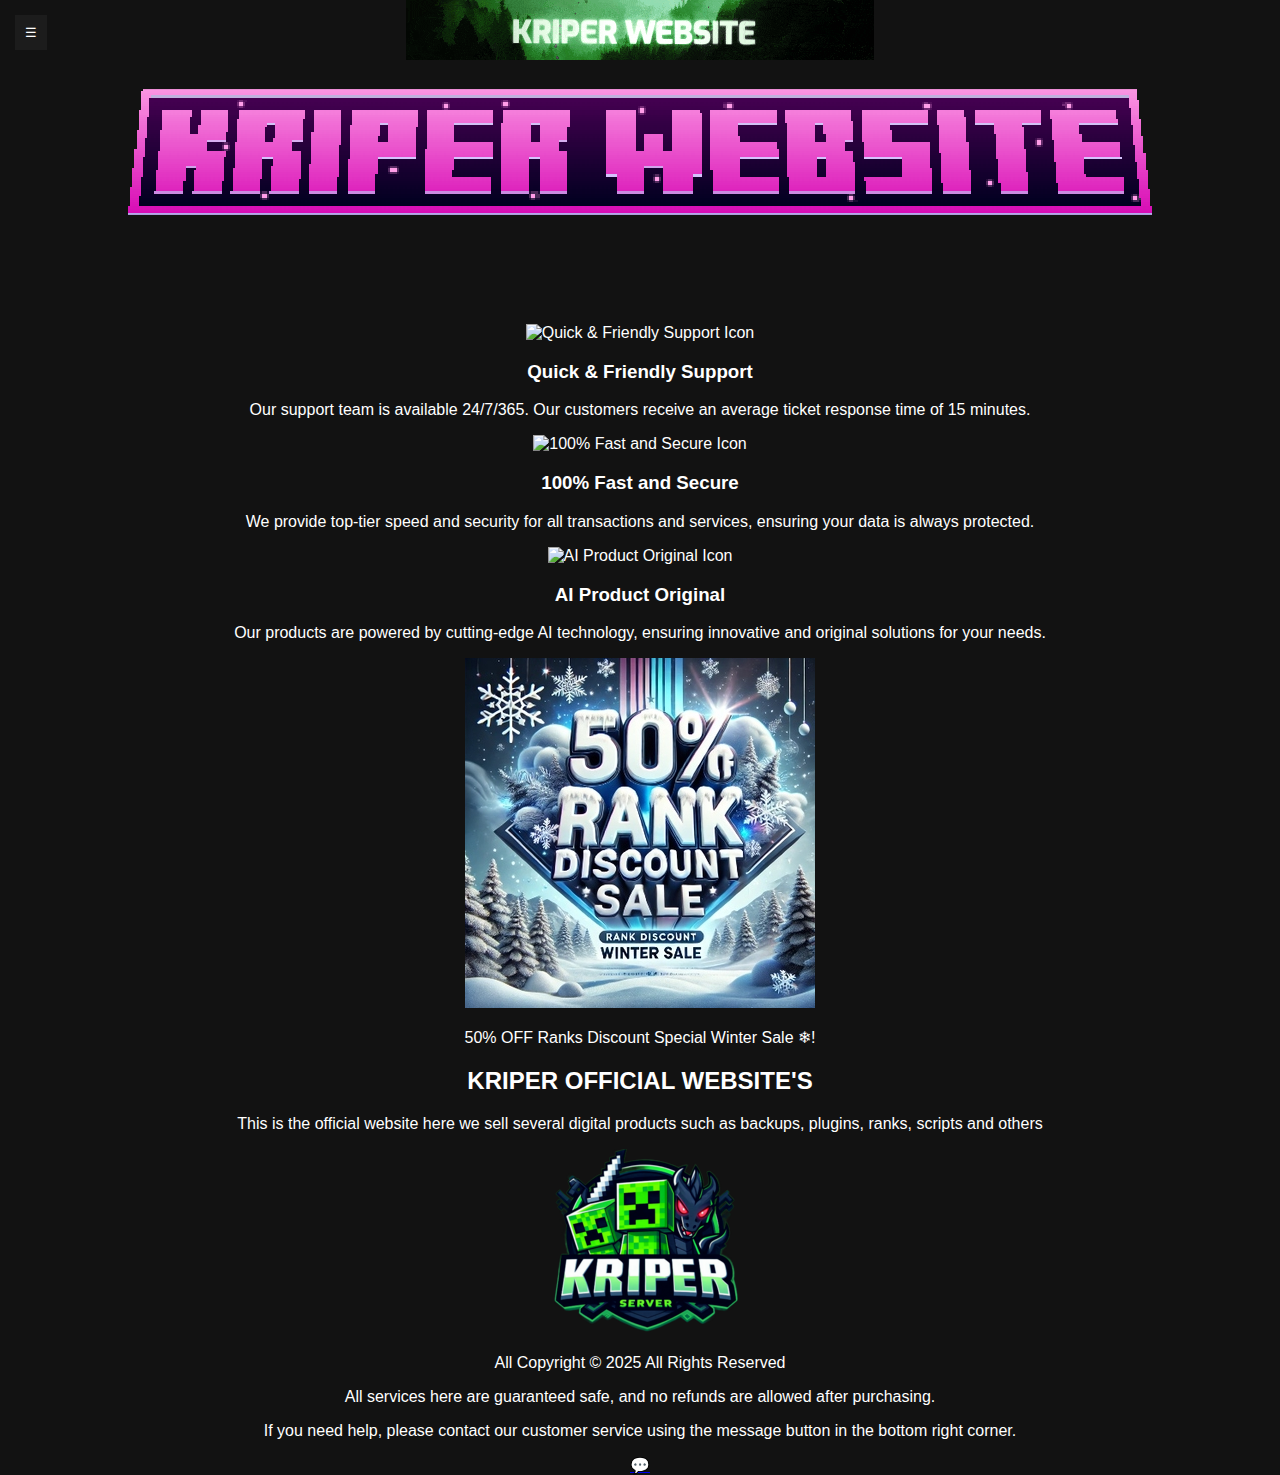
==== commit 43d3864a: "index.html" ====
--- a/index.html
+++ b/index.html
@@ -1,72 +1,75 @@
-<!DOCTYPE html>  <html lang="en">  
-<head>  
-    <meta charset="UTF-8">  
-    <meta name="viewport" content="width=device-width, initial-scale=1.0">  
-    <title>Kriper Website</title>  
-    <link rel="stylesheet" href="style.css">  
-    <script defer src="script.js"></script>  
-</head>  
-<body>  <!-- Sidebar Navigation -->  
-<div id="sidebar">  
-    <a href="index.html">Home</a>  
-    <a href="announcement.html">Announcement</a>  
-    <a href="service.html">Service</a>  
-</div>  
+<!DOCTYPE html>
+<html lang="en">
+<head>
+    <meta charset="UTF-8">
+    <meta name="viewport" content="width=device-width, initial-scale=1.0">
+    <title>Kriper Website</title>
+    <link rel="stylesheet" href="style.css">
+    <script defer src="script.js"></script>
+</head>
+<body>
 
-<!-- Navigation Button -->  
-<button id="nav-toggle">☰</button>  
+    <!-- Sidebar Navigation -->
+    <div id="sidebar">
+        <a href="index.html">Home</a>
+        <a href="announcement.html">Announcement</a>
+        <a href="service.html">Service</a>
+    </div>
 
-<!-- Header Section -->  
-<header>  
-    <div class="banner">  
-        <img src="banner.gif" alt="Kriper Store Banner">  
-        <div class="kriper-logo">  
-            <img src="kriper-logo.png" alt="Kriper Website">  
-        </div>  
-    </div>  
-</header>  
+    <!-- Navigation Button -->
+    <button id="nav-toggle">☰</button>
 
-<!-- Features Section -->  
-<section class="features-section">  
-    <div class="feature">  
-        <img src="support-icon.png" alt="Quick & Friendly Support Icon">  
-        <h3>Quick & Friendly Support</h3>  
-        <p>Our support team is available 24/7/365. Our customers receive an average ticket response time of 15 minutes.</p>  
-    </div>  
-    <div class="feature">  
-        <img src="secure-icon.png" alt="100% Fast and Secure Icon">  
-        <h3>100% Fast and Secure</h3>  
-        <p>We provide top-tier speed and security for all transactions and services, ensuring your data is always protected.</p>  
-    </div>  
-    <div class="feature">  
-        <img src="all-product-icon.png" alt="All Product Original Icon">  
-        <h3>All Product Original</h3>  
-        <p>All our products are 100% original, crafted with the highest quality to meet your needs and ensure complete satisfaction.</p>  
-    </div>  
-</section>  
+    <!-- Header Section -->
+    <header>
+        <div class="banner">
+            <img src="banner.gif" alt="Kriper Store Banner">
+            <div class="kriper-logo">
+                <img src="kriper-logo.png" alt="Kriper Website">
+            </div>
+        </div>
+    </header>
 
-<!-- Promo Section -->  
-<section class="promo-section">  
-    <img src="promo.jpg" alt="Promo Image">  
-    <p>50% OFF Ranks Discount Special Winter Sale ❄!</p>  
-</section>  
+    <!-- Features Section -->
+    <section class="features-section">
+        <div class="feature">
+            <img src="support-icon.png" alt="Quick & Friendly Support Icon">
+            <h3>Quick & Friendly Support</h3>
+            <p>Our support team is available 24/7/365. Our customers receive an average ticket response time of 15 minutes.</p>
+        </div>
+        <div class="feature">
+            <img src="secure-icon.png" alt="100% Fast and Secure Icon">
+            <h3>100% Fast and Secure</h3>
+            <p>We provide top-tier speed and security for all transactions and services, ensuring your data is always protected.</p>
+        </div>
+        <div class="feature">
+            <img src="ai-product-icon.png" alt="AI Product Original Icon">
+            <h3>AI Product Original</h3>
+            <p>Our products are powered by cutting-edge AI technology, ensuring innovative and original solutions for your needs.</p>
+        </div>
+    </section>
 
-<!-- Scrolling Info Section -->  
-<section class="scroll-info">  
-    <h2>KRIPER OFFICIAL WEBSITE'S</h2>  
-    <p>This is the official website here we sell several digital products such as backups, plugins, ranks, scripts and others</p>  
-    <img src="large-image.png" alt="Large Image">  
-</section>  
+    <!-- Promo Section -->
+    <section class="promo-section">
+        <img src="promo.jpg" alt="Promo Image">
+        <p>50% OFF Ranks Discount Special Winter Sale ❄!</p>
+    </section>
 
-<!-- Footer -->  
-<footer>  
-    <p>All Copyright &copy; 2025 All Rights Reserved</p>  
-    <p>All services here are guaranteed safe, and no refunds are allowed after purchasing.</p>  
-    <p>If you need help, please contact our customer service using the message button in the bottom right corner.</p>  
-</footer>  
+    <!-- Scrolling Info Section -->
+    <section class="scroll-info">
+        <h2>KRIPER OFFICIAL WEBSITE'S</h2>
+        <p>This is the official website here we sell several digital products such as backups, plugins, ranks, scripts and others</p>
+        <img src="large-image.png" alt="Large Image">
+    </section>
 
-<!-- Floating Support Button -->  
-<a href="https://wa.me/6281553348960" class="support-button" target="_blank">💬</a>
+    <!-- Footer -->
+    <footer>
+        <p>All Copyright &copy; 2025 All Rights Reserved</p>
+        <p>All services here are guaranteed safe, and no refunds are allowed after purchasing.</p>
+        <p>If you need help, please contact our customer service using the message button in the bottom right corner.</p>
+    </footer>
 
-</body>  
+    <!-- Floating Support Button -->
+    <a href="https://wa.me/6281553348960" class="support-button" target="_blank">💬</a>
+
+</body>
 </html>
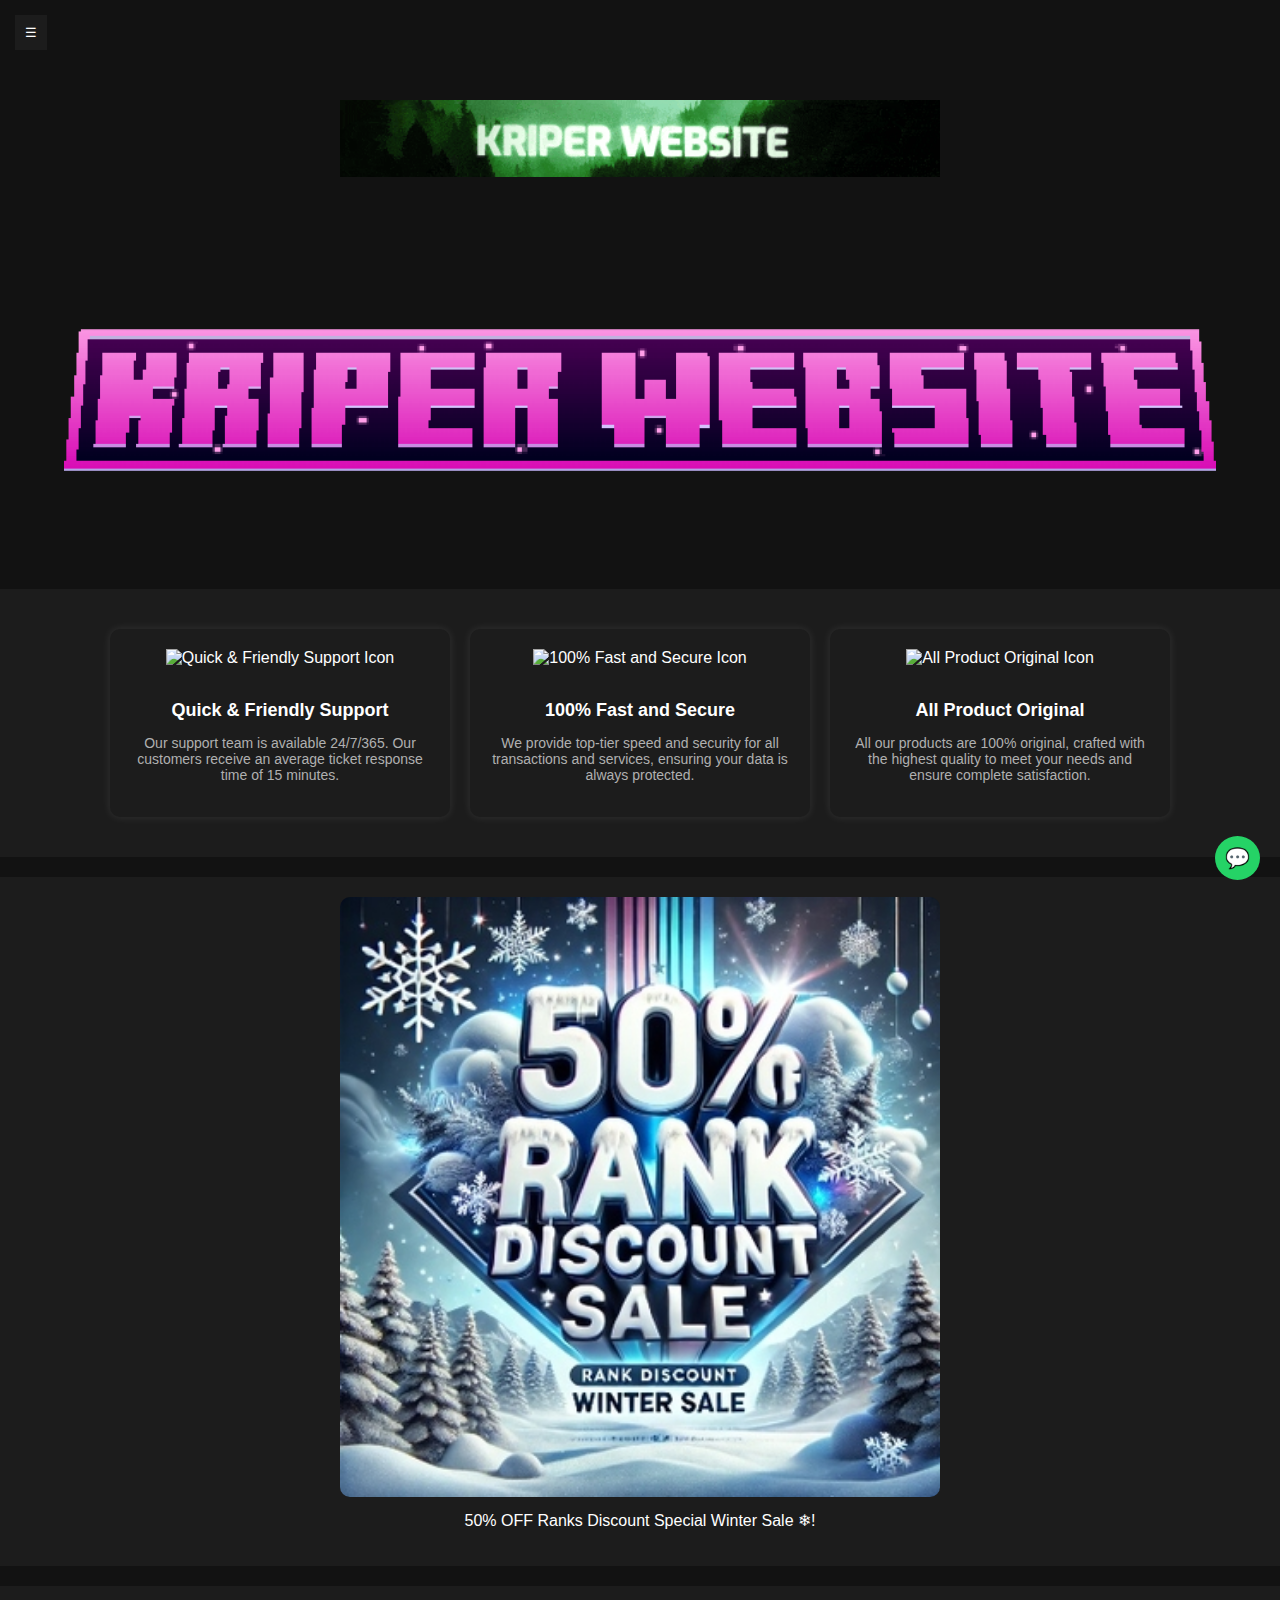
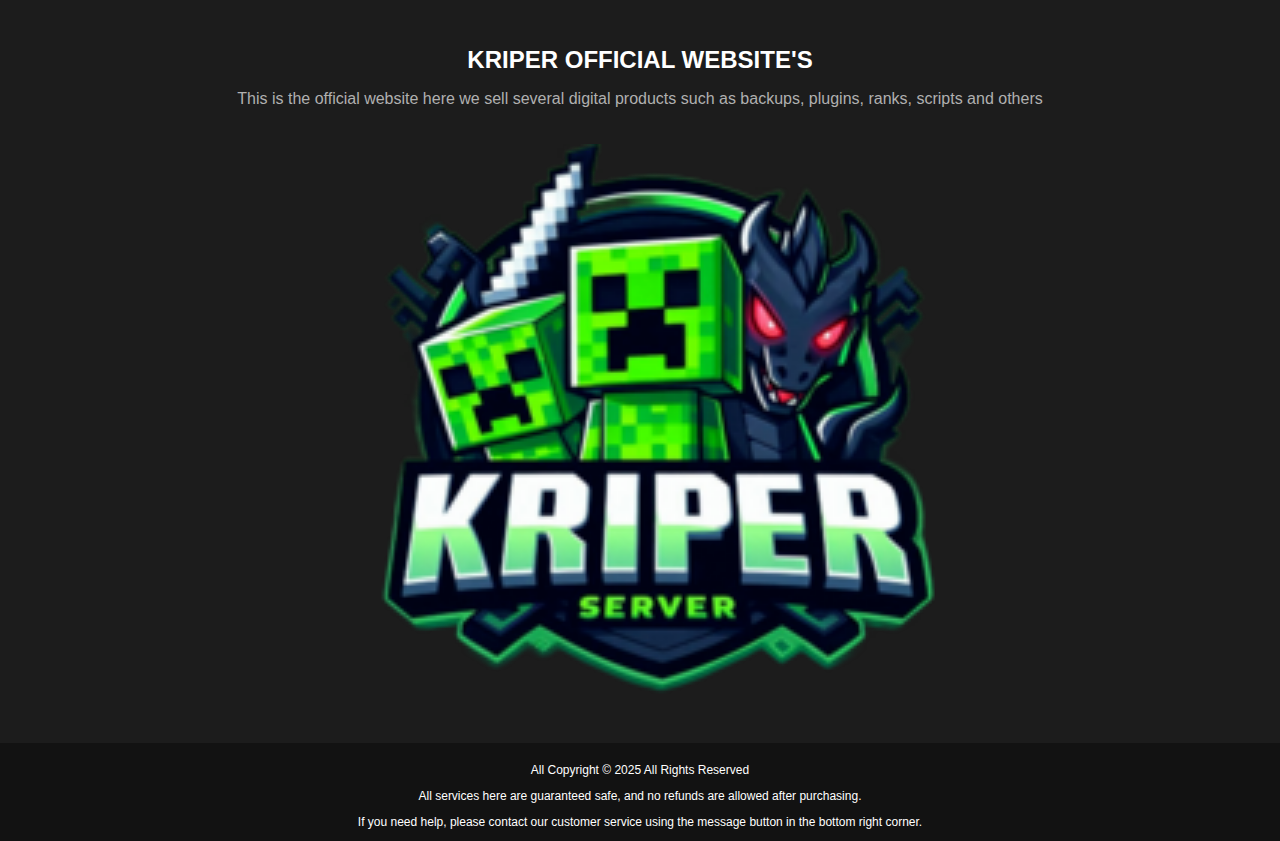
==== commit 837d85b5: "Update index.html" ====
--- a/index.html
+++ b/index.html
@@ -42,9 +42,9 @@
             <p>We provide top-tier speed and security for all transactions and services, ensuring your data is always protected.</p>
         </div>
         <div class="feature">
-            <img src="ai-product-icon.png" alt="AI Product Original Icon">
-            <h3>AI Product Original</h3>
-            <p>Our products are powered by cutting-edge AI technology, ensuring innovative and original solutions for your needs.</p>
+            <img src="all-product-icon.png" alt="All Product Original Icon">
+            <h3>All Product Original</h3>
+            <p>All our products are 100% original, crafted with the highest quality to meet your needs and ensure complete satisfaction.</p>
         </div>
     </section>
 
--- a/style.css
+++ b/style.css
@@ -43,58 +43,215 @@
     cursor: pointer;
 }
 
-/* Service Section */
-#services {
+/* Banner */
+.banner img {
+    width: 100%;
+    max-width: 600px;
+    margin-top: 100px;
+}
+
+.kriper-logo {
+    display: flex;
+    justify-content: center;
+    align-items: center;
+    margin-top: 20px;
+}
+
+.kriper-logo img {
+    max-width: 90%;
+    height: auto;
+}
+
+/* Features Section */
+.features-section {
+    display: flex;
+    justify-content: center;
+    gap: 20px;
     padding: 40px 20px;
-}
-
-.service-card {
-    background: #1c1c1c;
-    border-radius: 10px;
-    margin: 20px auto;
+    background: #1c1c1c;
+    flex-wrap: wrap;
+}
+
+.feature {
+    background: #1c1c1c;
     padding: 20px;
-    max-width: 400px;
-    box-shadow: 0px 0px 15px rgba(255, 255, 255, 0.1);
+    border-radius: 10px;
+    width: 90%;
+    max-width: 300px;
     text-align: center;
-}
-
-.service-card img {
-    width: 100%;
-    border-radius: 10px;
-}
-
-.service-card h3 {
-    margin-top: 15px;
-    font-size: 20px;
-}
-
-.service-card p {
+    box-shadow: 0px 0px 10px rgba(255, 255, 255, 0.1);
+    transition: transform 0.3s ease;
+}
+
+.feature:hover {
+    transform: scale(1.05);
+}
+
+.feature img {
+    width: 80px;
+    height: 80px;
+    margin-bottom: 15px;
+}
+
+.feature h3 {
+    font-size: 18px;
+    margin-bottom: 10px;
+}
+
+.feature p {
     font-size: 14px;
     color: #b0b0b0;
-    margin: 10px 0;
-}
-
-.service-card .order-btn {
-    background-color: #007bff;
-    color: white;
-    padding: 10px 20px;
+}
+
+/* Promo Section */
+.promo-section {
+    background: #1c1c1c;
+    padding: 20px;
+    margin: 20px 0;
+}
+
+.promo-section img {
+    width: 100%;
+    max-width: 600px;
+    border-radius: 10px;
+}
+
+.promo-section p {
+    margin-top: 10px;
+    font-size: 16px;
+}
+
+/* Scrolling Info Section */
+.scroll-info {
+    padding: 40px 20px;
+    background: #1c1c1c;
+}
+
+.scroll-info h2 {
+    font-size: 24px;
+    margin-bottom: 10px;
+}
+
+.scroll-info p {
+    font-size: 16px;
+    color: #b0b0b0;
+}
+
+.scroll-info img {
+    width: 100%;
+    max-width: 600px;
+    margin-top: 20px;
+    border-radius: 10px;
+}
+
+/* Service Section */
+.service-container {
+    display: flex;
+    flex-direction: column;
+    align-items: center;
+    gap: 20px;
+    padding: 20px;
+}
+
+.service-item {
+    background: #1c1c1c;
+    padding: 15px;
+    border-radius: 10px;
+    width: 90%;
+    max-width: 400px;
+    text-align: center;
+    box-shadow: 0px 0px 10px rgba(255, 255, 255, 0.1);
+    transition: transform 0.3s ease;
+}
+
+.service-item:hover {
+    transform: scale(1.02);
+}
+
+/* Gambar Produk */
+.service-item img {
+    width: 100%;
+    max-width: 350px;
+    border-radius: 5px;
+    display: block;
+    margin: 0 auto;
+}
+
+/* Judul Produk */
+.service-item h3 {
+    font-size: 20px;
+    margin-top: 10px;
+}
+
+/* Deskripsi */
+.service-item p {
+    font-size: 14px;
+    color: #b0b0b0;
+}
+
+/* Tombol Order */
+.service-item .order-button {
+    display: block;
+    background: #007bff;
+    color: white;
+    padding: 10px;
     border-radius: 5px;
     text-decoration: none;
-    display: inline-block;
+    font-weight: bold;
     margin-top: 10px;
-}
-
-.service-card .order-btn:hover {
-    background-color: #0056b3;
+    transition: background 0.3s;
+}
+
+.service-item .order-button:hover {
+    background: #0056b3;
 }
 
 /* Responsif untuk Android */
 @media (max-width: 768px) {
-    .service-card {
+    .service-item {
         max-width: 90%;
     }
 
-    .service-card img {
-        width: 100%;
-    }
-}
+    .service-item img {
+        max-width: 250px;
+    }
+}
+
+/* Footer */
+footer {
+    font-size: 12px;
+    margin-top: 20px;
+}
+
+/* Floating Support Button */
+.support-button {
+    position: fixed;
+    bottom: 20px;
+    right: 20px;
+    background: #25D366;
+    color: white;
+    padding: 10px;
+    border-radius: 50%;
+    text-decoration: none;
+    font-size: 20px;
+}
+
+/* Responsif untuk Android */
+@media (max-width: 768px) {
+    .feature {
+        max-width: 90%;
+    }
+
+    .feature img {
+        width: 60px;
+        height: 60px;
+    }
+
+    .promo-section img {
+        max-width: 100%;
+    }
+
+    .scroll-info img {
+        max-width: 100%;
+    }
+        }
